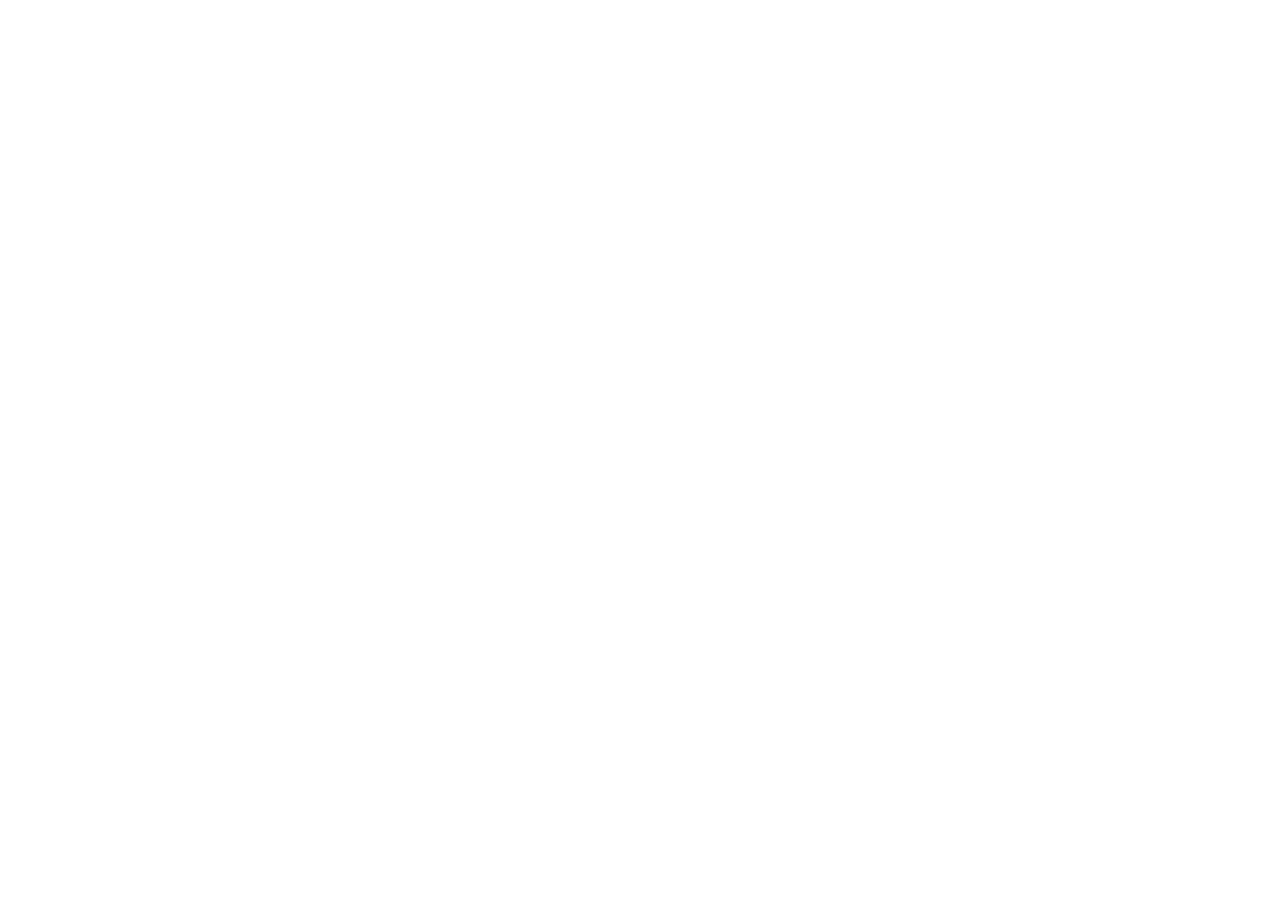
==== index.html @ 6f231464 "Initial commit." ====
<!DOCTYPE html>
<html lang="en">
  <head>
    <meta charset="utf-8">
    <meta name="description" content="Welcome to group 8's Website. As students at Manchester Metropolitan University we are required to create a website to showcase our video documentray and imagery work.">
    <meta name="viewport" content="width=device-width, initial-scale=1 user-scalable=no">

    <title>Group 8 - Creative Digital Media Production, Manchester Metropolitan University</title>

    <!-- STYLESHEETS -->
    <link rel="stylesheet" type="text/css" href="css/normalize.css">
    <link rel="stylesheet" type="text/css" href="css/font-awesome.min.css">
    <link rel="stylesheet" type="text/css" href="css/animate.min.css">
    <link rel="stylesheet" type="text/css" href="css/style.css">

  </head>
  <body>

    <header class="">

    </header>

    <!-- JS SCRIPTS -->
    <script src="js/jquery.min.js"></script>
    <script src="js/jquery.waypoints.min.js"></script>
    <script src="js/wow.min.js"></script>
    <script src="js/skrollr.min.js"></script>
    <script src="js/script.js"></script>
    <script>new WOW().init();</script>
  </body>
</html>
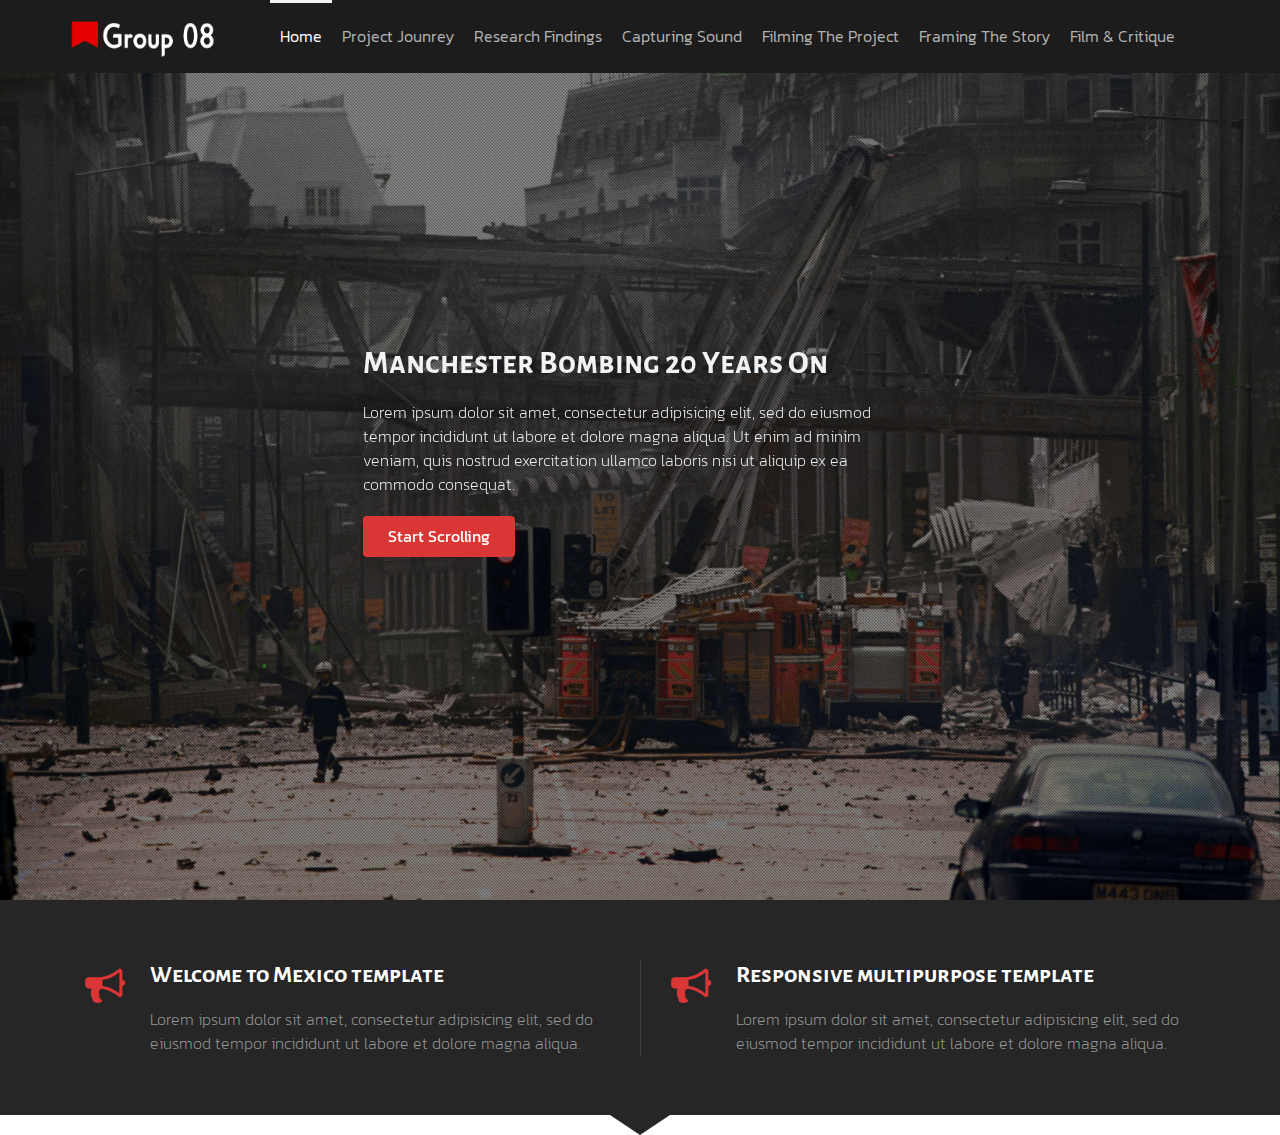
==== commit 83f3a019: "Navigation and main section added" ====
--- a/index.html
+++ b/index.html
@@ -16,15 +16,113 @@
   </head>
   <body>
 
-    <header class="">
+    <div class="home-section scrollme parallax-window" data-parallax="scroll" data-image-src="images/bg.jpg">
+      <div class="overlay"></div>
+      <header>
+        <nav class="nav animated fadeInDown">
+          <div class="container">
+            <div class="row">
+              <div class="col col15">
+                <div class="logo">
+                  <a href="#home"><img src="images/logo.png" alt="Group 8 logo" /></a>
+                </div>
+              </div>
 
-    </header>
+              <!-- START: Mobile Nav -->
+              <div class="trigger-nav">
+    						<div class="inner">
+    							<span class="icon-bar top"></span>
+    							<span class="icon-bar middle"></span>
+    							<span class="icon-bar bottom"></span>
+    						</div>
+    					</div>
+              <!-- END: Mobile Nav -->
+
+              <div class="col col85">
+                <div class="main-nav">
+                  <ul>
+                    <li class="active"><a href="index.html">Home</a></li
+                    ><li><a href="#">Project Jounrey</a></li
+                    ><li><a href="#">Research Findings</a></li
+                    ><li><a href="#">Capturing Sound</a></li
+                    ><li><a href="#">Filming The Project</a></li
+                    ><li><a href="#">Framing The Story</a></li
+                    ><li><a href="#">Film &amp; Critique</a></li>
+                  </ul>
+                </div>
+              </div>
+            </div>
+          </div>
+        </nav>
+      </header>
+
+      <!--******************** MAIN CONTENT : Start ********************-->
+      <div class="animateme dark-bg" data-when="exit" data-from="0" data-to="0.7" data-easing="easeinout" data-opacity="0" data-translatey="-200">
+        <main class="main-home" role="main">
+          <div class="home-content">
+            <!-- START: Container -->
+            <div class="container">
+              <!-- START: Row -->
+              <div class="row">
+                <!-- START: Intro Column -->
+                <div class="col col50">
+                  <h1 class="wow animated fadeInLeft" data-wow-delay=".5s">Manchester Bombing 20 Years On</h1>
+                  <p class="home-desc wow animated fadeInLeft" data-wow-delay=".9s">Lorem ipsum dolor sit amet, consectetur adipisicing elit, sed do eiusmod tempor incididunt ut labore et dolore magna aliqua. Ut enim ad minim veniam, quis nostrud exercitation ullamco laboris nisi ut aliquip ex ea commodo consequat.</p>
+                  <!-- START: Read More button -->
+                  <div class="read-more-home wow animated fadeInLeft" data-wow-delay="1.3s">
+                    <a href="#content">Start Scrolling</a>
+                  </div>
+                  <!-- END: Read More -->
+                </div>
+                <!-- END: Intro Column -->
+              </div>
+              <!-- END: Row -->
+            </div>
+            <!-- END: Container -->
+          </div>
+        </main>
+      </div>
+      <!--******************** MAIN CONTENT : End ********************-->
+    </div>
+
+
+    <section id="content" class="content">
+      <div class="info-blocks">
+        <div class="info-block">
+          <div class="container">
+            <div class="row">
+              <div class="col col50">
+                <div class="block-container">
+                  <div class="block-icon"><i class="fa fa-bullhorn"></i></div>
+                  <div class="block-content">
+                    <h2>Welcome to Mexico template</h2>
+                    <p>Lorem ipsum dolor sit amet, consectetur adipisicing elit, sed do eiusmod tempor incididunt ut labore et dolore magna aliqua.</p>
+                  </div>
+                </div>
+              </div>
+
+              <div class="col col50 border-left">
+                <div class="block-container">
+                  <div class="block-icon"><i class="fa fa-bullhorn"></i></div>
+                  <div class="block-content">
+                    <h2>Responsive multipurpose template</h2>
+                    <p>Lorem ipsum dolor sit amet, consectetur adipisicing elit, sed do eiusmod tempor incididunt ut labore et dolore magna aliqua.</p>
+                  </div>
+                </div>
+              </div>
+            </div>
+          </div>
+        </div>
+        <div class="corner-tip-down"></div>
+      </div>
+    </section>
 
     <!-- JS SCRIPTS -->
     <script src="js/jquery.min.js"></script>
     <script src="js/jquery.waypoints.min.js"></script>
     <script src="js/wow.min.js"></script>
-    <script src="js/skrollr.min.js"></script>
+    <script src="js/parallax.min.js"></script>
+    <script src="js/jquery.scrollme.min.js"></script>
     <script src="js/script.js"></script>
     <script>new WOW().init();</script>
   </body>
--- a/css/style.css
+++ b/css/style.css
@@ -0,0 +1,472 @@
+@import url(https://fonts.googleapis.com/css?family=Kanit:400,100,200,300,500,600,700,800,900);
+@import url(https://fonts.googleapis.com/css?family=Alegreya+Sans+SC:400,100,500,700,800,900,300);
+
+*, *:before, *:after {
+  box-sizing: border-box;
+}
+
+body, html {
+  width: 100%;
+  height: 100%;
+}
+
+body {
+  font-family: "Kanit", sans-serif;
+  margin: 0;
+  padding: 0;
+  font-size: 1em;
+  color: #222222;
+  line-height: 1.3;
+  -webkit-font-smoothing: antialiased;
+  -webkit-text-size-adjust: 100%;
+}
+
+body ::-moz-selection {
+  background: #f13542;
+  color: #fff;
+}
+
+body ::selection {
+  background: #f13542;
+  color: #fff;
+}
+
+header {
+  position: relative;
+  z-index: 999;
+}
+
+main {
+  position: relative;
+  z-index: 3;
+}
+
+ol, ul {
+  list-style: none;
+}
+
+h1, h2, h3, h4, h5 {
+  font-family: 'Alegreya Sans SC', sans-serif;
+  margin: 0 0 10px 0;
+}
+
+h1 {
+  font-weight: 700;
+}
+
+p {
+  margin-bottom: 20px;
+  line-height: 1.5;
+}
+
+a {
+  transition: all 0.3s ease-in-out;
+  -webkit-transition: all 0.3s ease-in-out;
+}
+
+img {
+  max-width: 100%;
+  vertical-align: middle;
+}
+
+nav:before, nav:after, .logo:before, .logo:after, .main-nav:before,
+.main-nav:after, .container:before, .container:after, .container-fluid:before,
+.container-fluid:after, .col15:before, .col15:after, .col50:before,
+.col50:after, .col85:before, .col85:after, .row:before, .row:after,
+.main-home:before, .main-home:after {
+  display: table;
+  content: " ";
+}
+
+.clearlist, .clearlist li {
+  list-style: none;
+  padding: 0;
+  margin: 0;
+  background: none;
+}
+
+.clearfix:before, .clearfix:after, .row:before, .row:after {
+  content: "\0020";
+  display: block;
+  overflow: hidden;
+  visibility: hidden;
+  width: 0;
+  height: 0;
+}
+
+.row {
+  margin-right: -15px;
+  margin-left: -15px;
+}
+
+nav:after, .logo:after, .row:after, .clearfix:after, .container-fluid:after,
+.container:after {
+  clear: both;
+}
+
+.row, .clearfix {
+  zoom: 1;
+}
+
+.clear {
+  clear: both;
+  display: block;
+  overflow: hidden;
+  visibility: hidden;
+  width: 0;
+  height: 0;
+}
+
+.container {
+  padding-left: 15px;
+  padding-right: 15px;
+  margin-right: auto;
+  margin-left: auto;
+}
+
+@media (min-width: 768px) {
+  .container {
+    width: 750px;
+  }
+}
+@media (min-width: 992px) {
+  .container {
+    width: 970px;
+  }
+}
+@media (min-width: 1200px) {
+  .container {
+    width: 1170px;
+  }
+}
+
+.container:after {
+  content: "\0020";
+  display: block;
+  height: 0;
+  clear: both;
+  visibility: hidden;
+}
+
+.container-fluid {
+  padding-right: 15px;
+  padding-left: 15px;
+  margin-right: auto;
+  margin-left: auto;
+}
+
+.col {
+  float: left;
+  min-height: 1px;
+  padding-right: 15px;
+  padding-left: 15px;
+}
+
+.col100 {
+  width: 100%;
+}
+
+.col85 {
+  width: 85%;
+}
+
+.col83 {
+  width: 83.33333%;
+}
+
+.col80 {
+  width: 80%;
+}
+
+.col75 {
+  width: 75%;
+}
+
+.col66 {
+  width: 66.66666667%;
+}
+
+.col58 {
+  width: 58.33333%;
+}
+
+.col50 {
+  width: 50%;
+}
+
+.col41 {
+  width: 41.66667%;
+}
+
+.col33 {
+  width: 33.33333333%;
+}
+
+.col25 {
+  width: 25%;
+}
+
+.col20 {
+  width: 20%;
+}
+
+.col15 {
+  width: 15%;
+}
+
+.parallax-window {
+  min-height: 400px;
+  background: transparent;
+}
+
+.home-section {
+  height: 100%;
+}
+
+.overlay {
+  position: absolute;
+  top: 0;
+  background: url('../images/bg-pattern.png') rgba(0, 0, 0, 0.35);
+  width: 100%;
+  height: 100%;
+}
+
+.border-left {
+  border-left: 1px dotted #595959;
+}
+
+header {
+  position: fixed;
+  z-index: 9999;
+  width: 100%;
+  background: #1c1c1c;
+  padding: 0;
+  transition: all 0.3s ease-in-out;
+  -webkit-transition: all 0.3s ease-in-out;
+}
+
+.logo {
+  line-height: 73px;
+}
+
+.logo a {
+  display: block;
+}
+
+.main-nav ul {
+  margin: 0;
+  padding: 0;
+  text-align: center;
+  line-height: 28px;
+}
+
+.main-nav ul li {
+  display: inline-block;
+}
+
+.main-nav ul li a {
+  position: relative;
+  display: block;
+  color: #b3b3b3;
+  padding: 0 10px;
+  font-weight: 300;
+  text-decoration: none;
+  line-height: 73px;
+}
+
+.main-nav ul li a:before {
+  content: '';
+  position: absolute;
+  top: 0;
+  left: 0;
+  right: 0;
+  margin: 0 auto;
+  display: block;
+  background: #da3636;
+  width: 0;
+  height: 3px;
+  text-align: center;
+  transition: all .3s ease-in-out;
+  -webkit-transition: all .3s ease-in-out;
+}
+
+.main-nav ul li a:hover:before {
+  width: 100%;
+}
+
+.main-nav ul li a:hover {
+  color: #fff;
+}
+
+.main-nav ul li.active a:before {
+  content: '';
+  position: absolute;
+  top: 0;
+  left: 0;
+  right: 0;
+  margin: 0 auto;
+  display: block;
+  background: #f3f3f3;
+  width: 100%;
+  height: 3px;
+  text-align: center;
+}
+
+.main-nav ul li.active a {
+  color: #fff;
+}
+
+.trigger-nav {
+  display: none;
+  width: 30px;
+  height: 30px;
+  float: right;
+  position: relative;
+  top: 10px;
+  overflow: hidden;
+  cursor: pointer;
+}
+
+.trigger-nav .inner {
+  width: 18px;
+  height: 18px;
+  position: absolute;
+  top: 50%;
+  left: 50%;
+  margin: -9px 0 0 -9px;
+}
+
+.trigger-nav .inner .icon-bar {
+  width: 20px;
+  height: 2px;
+  position: absolute;
+  left: 0;
+  background: #fff;
+  -webkit-transition: all 0.3s ease-in-out;
+  transition: all 0.3s ease-in-out;
+}
+
+.trigger-nav .inner .icon-bar.top {
+  top: 0;
+}
+
+.trigger-nav .inner .icon-bar.middle {
+  top: 8px;
+}
+
+.trigger-nav .inner .icon-bar.bottom {
+  bottom: 0;
+}
+
+.trigger-nav.open-nav .inner .icon-bar.middle {
+  opacity: 0;
+}
+
+.trigger-nav.open-nav .inner .icon-bar.top {
+  top: 8px;
+  -webkit-transform: rotate(45deg);
+  transform: rotate(45deg);
+}
+
+.trigger-nav.open-nav .inner .icon-bar.bottom {
+  bottom: 8px;
+  -webkit-transform: rotate(-45deg);
+  transform: rotate(-45deg);
+}
+
+main.main-home {
+  position: absolute;
+  color: #2c2c2c;
+  display: table;
+  table-layout: fixed;
+  height: 100vh;
+  width: 100%;
+}
+
+main.main-home .home-content {
+  position: relative;
+  display: table-cell;
+  vertical-align: middle;
+  width: 100%;
+}
+
+main.main-home .home-content h1, main.main-home .home-content p {
+  color: #f3f3f3;
+}
+
+main.main-home .home-content p {
+  font-weight: 200;
+}
+
+main.main-home .home-content .col50 {
+  float: none;
+  margin: 0 auto;
+}
+
+main.main-home .read-more-home a {
+  display: inline-block;
+  padding: 10px 25px;
+  background: #da3636;
+  color: #fff;
+  border-radius: 4px;
+  text-decoration: none;
+}
+
+main.main-home .read-more-home a:hover {
+  background: #cf2626;
+}
+
+section.content .info-blocks {
+  position: relative;
+  background: #262626;
+  padding-top: 60px;
+  padding-bottom: 60px;
+}
+
+section.content .info-blocks h2 {
+  color: #fefefe;
+}
+
+section.content .info-blocks p {
+  font-weight: 200;
+  color: #9a9a9a;
+}
+
+.info-block {
+  position: relative;
+}
+
+.info-block .col50 {
+  padding-left: 30px;
+  padding-right: 30px;
+}
+
+.block-icon, .block-content {
+  display: table-cell;
+  vertical-align: top;
+}
+
+.block-icon {
+  font-size: 2.5em;
+  color: #da3636;
+  padding-right: 25px;
+}
+
+.block-content p {
+  margin-bottom: 0;
+}
+
+.corner-tip-down {
+  width: 0;
+  height: 0;
+  border-top: 20px solid #262626;
+  border-left: 30px solid transparent;
+  border-right: 30px solid transparent;
+  position: absolute;
+  left: 0;
+  right: 0;
+  margin: 0 auto;
+  content: '\0020';
+  display: block;
+  bottom: -20px;
+}
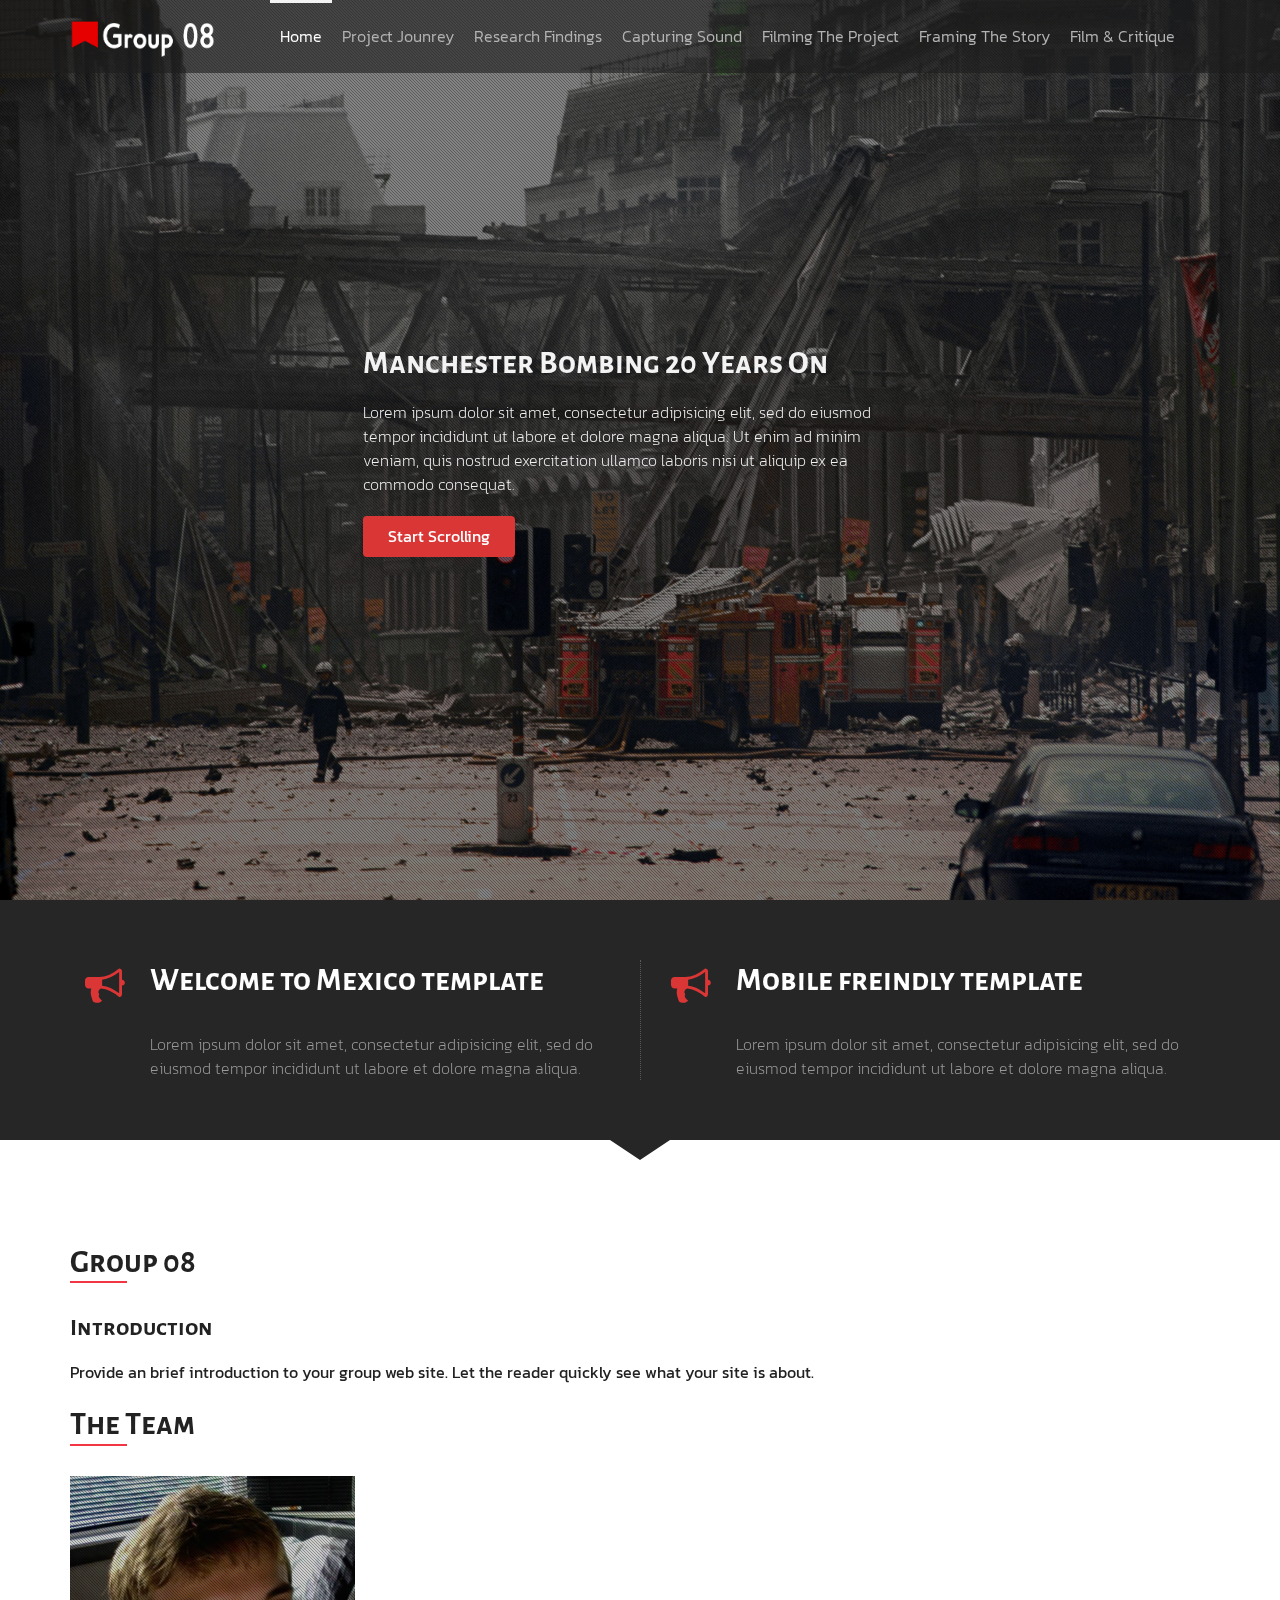
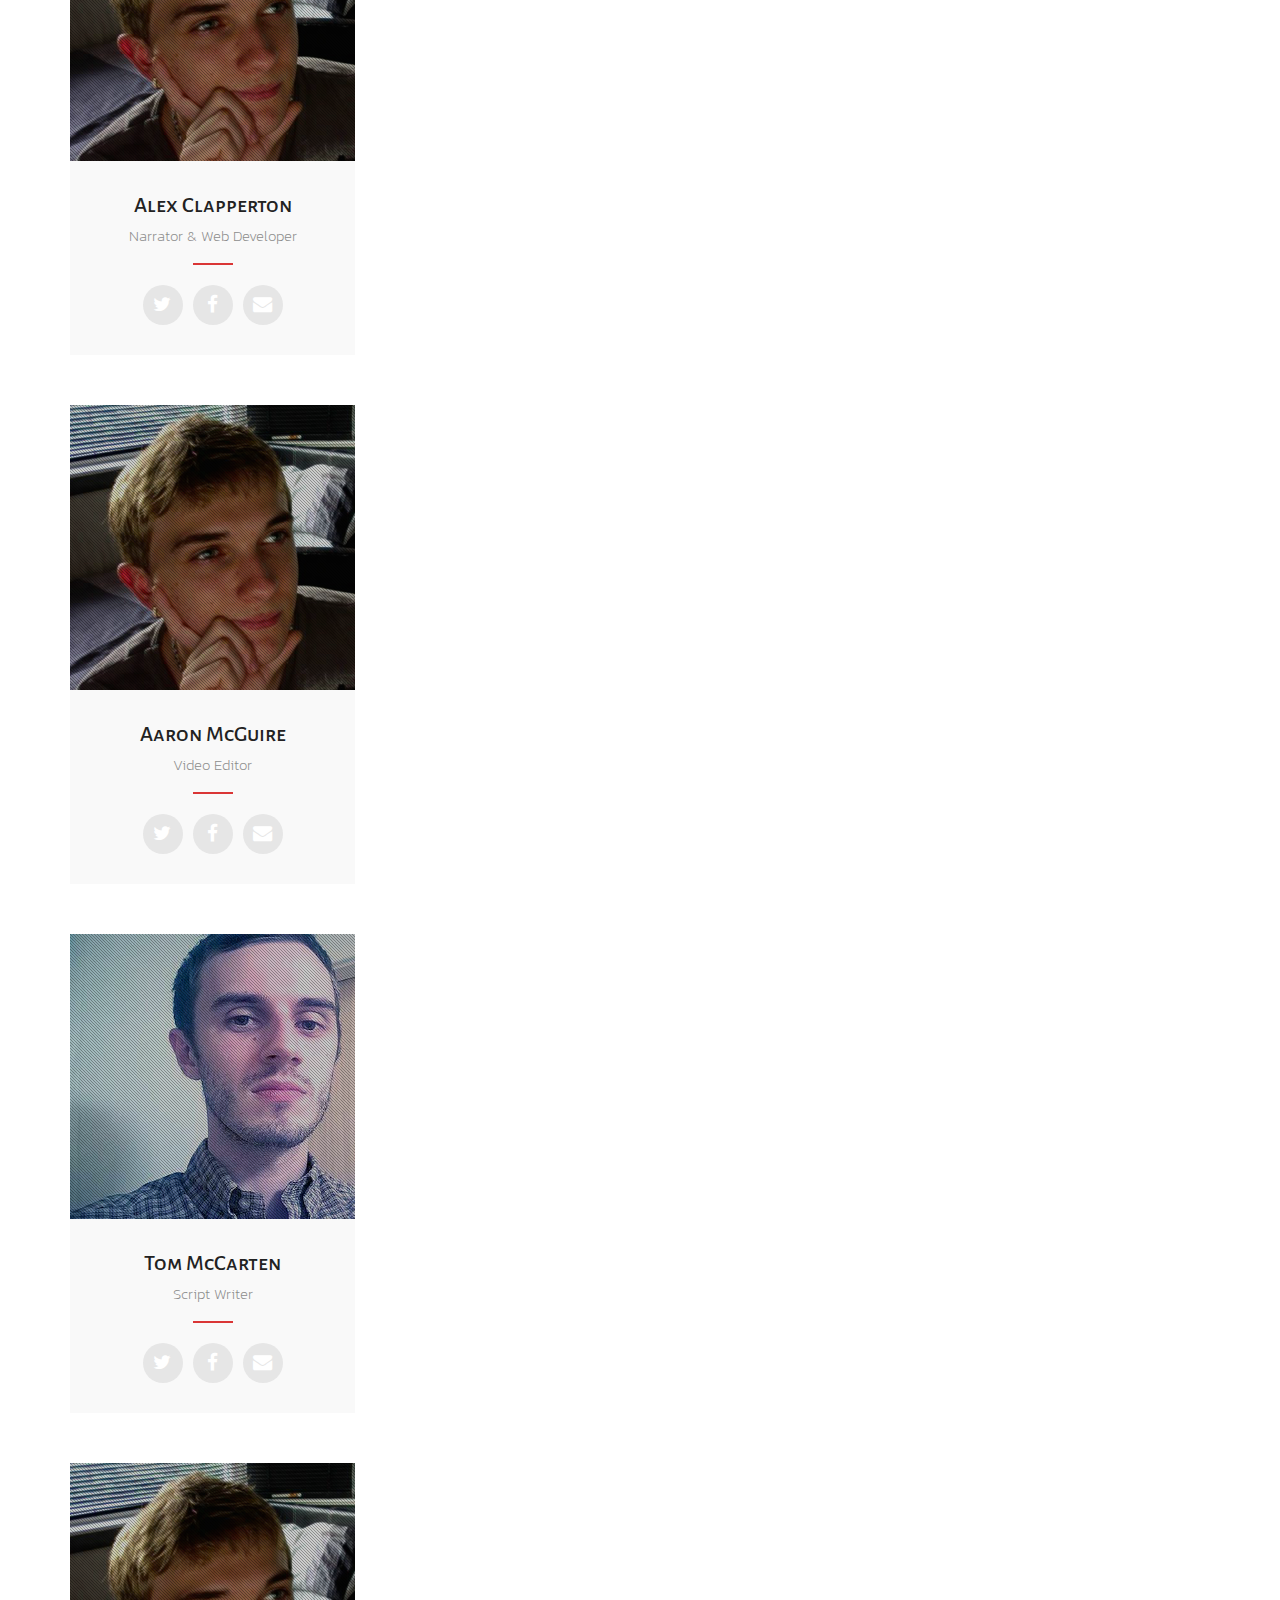
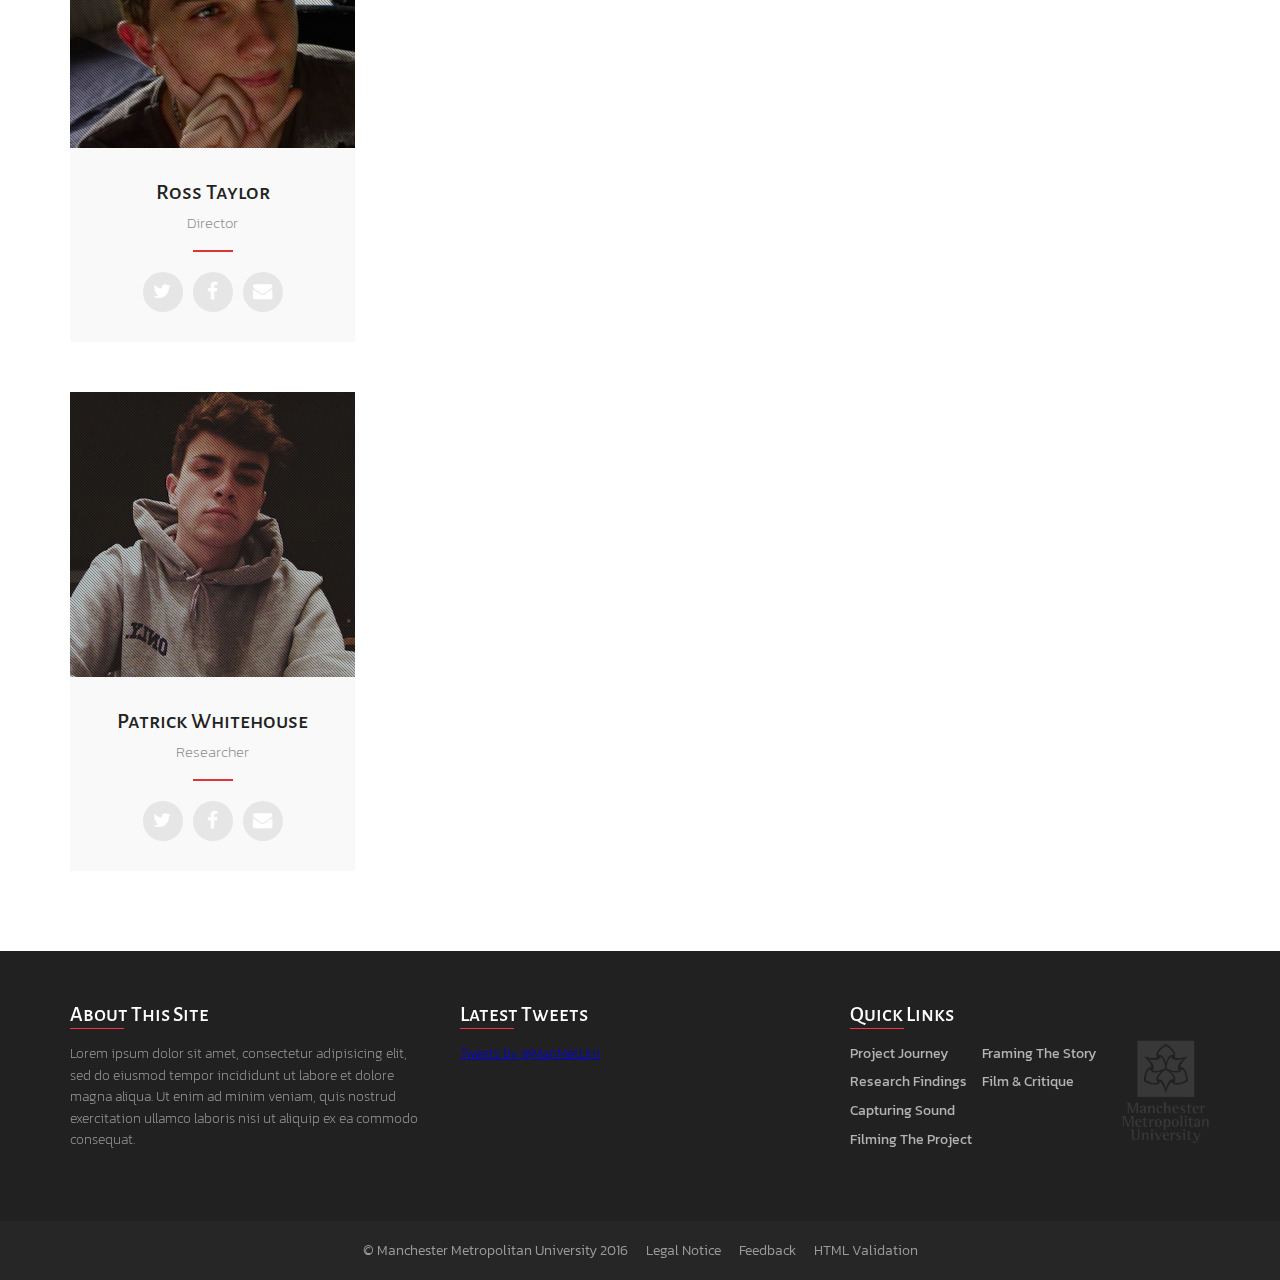
==== commit e16316b0: "Finished homepage, almost responsive." ====
--- a/index.html
+++ b/index.html
@@ -105,7 +105,7 @@
                 <div class="block-container">
                   <div class="block-icon"><i class="fa fa-bullhorn"></i></div>
                   <div class="block-content">
-                    <h2>Responsive multipurpose template</h2>
+                    <h2>Mobile freindly template</h2>
                     <p>Lorem ipsum dolor sit amet, consectetur adipisicing elit, sed do eiusmod tempor incididunt ut labore et dolore magna aliqua.</p>
                   </div>
                 </div>
@@ -115,7 +115,232 @@
         </div>
         <div class="corner-tip-down"></div>
       </div>
+
+      <hr class="hr-nobg">
+
+      <div class="content-info">
+        <div class="container">
+          <div class="row">
+            <div class="col col100">
+              <h2>Group 08</h2>
+
+              <h3>Introduction</h3>
+              <p>Provide an brief introduction to your group web site. Let the reader quickly see what your site is about.</p>
+
+              <h2>The Team</h2>
+
+              <div class="team-block">
+                <div class="member">
+                  <div class="col col25 card-container">
+                    <div class="card card-image">
+                      <div class="img-overlay"></div>
+                      <img src="images/team/alex.jpg" alt="Alex Clapperton portrait" />
+                    </div>
+                    <div class="team-info">
+                      <h3>Alex Clapperton</h3>
+                      <p class="team-sub-title">Narrator &amp; Web Developer</p>
+                      <div class="heading-divider"></div>
+                      <div class="team-social">
+                        <ul>
+                          <li><a href="#" class="twitter"><i class="fa fa-twitter fa-fw"></i></a></li
+                          ><li><a href="#" class="facebook"><i class="fa fa-facebook fa-fw"></i></a></li
+                          ><li><a href="#" class="mail"><i class="fa fa-envelope fa-fw"></i></a></li>
+                        </ul>
+                      </div>
+                    </div>
+                  </div>
+                  <div class="col col75 wow animated slideInLeft" data-wow-delay=".3s">
+                    <div class="team-detail">
+                      <p>I am always on the look out for any freelance Web Development work so feel free to contact me if you are interested in hiring me. </p>
+
+                      <p>I am a technology enthusiast with a keen interest in new technological developments, systems and products. I am particularly interested in Web Design and have currently started a Web Development course at Manchester Metropolitan University (MMU).</p>
+
+                      <p>My interest in Web design began when I went on work experience when I was 15, back in 2007. I went to my fathers workplace and did a bit of graphic design. It was there where I was introduced to AutoCAD and I immediately fell in love with the software.</p>
+
+                      <p>From there my interest moved from Art to Graphic Design, to Web Design. My Goal is to become a professional Web designer.</p>
+                    </div>
+                  </div>
+                </div>
+
+
+                <div class="member">
+                  <div class="col col25 card-container">
+                    <div class="card card-image">
+                      <div class="img-overlay"></div>
+                      <img src="images/team/alex.jpg" alt="Alex Clapperton portrait" />
+                    </div>
+                    <div class="team-info">
+                      <h3>Aaron McGuire</h3>
+                      <p class="team-sub-title">Video Editor</p>
+                      <div class="heading-divider"></div>
+                      <div class="team-social">
+                        <ul>
+                          <li><a href="#" class="twitter"><i class="fa fa-twitter fa-fw"></i></a></li
+                          ><li><a href="#" class="facebook"><i class="fa fa-facebook fa-fw"></i></a></li
+                          ><li><a href="#" class="mail"><i class="fa fa-envelope fa-fw"></i></a></li>
+                        </ul>
+                      </div>
+                    </div>
+                  </div>
+                  <div class="col col75 wow animated slideInLeft" data-wow-delay=".3s">
+                    <div class="team-detail">
+                      <p>In elementum sem felis, et sollicitudin mauris. Phasellus laoreet mauris sed libero tempus in porttitor metus fringilla. Praesent id odio orci, ut laoreet massa. Pellentesque a tellus vitae massa venenatis auctor et pretium erat. Praesent tristique adipiscing elit nec molestie. In tincidunt cursus porttitor. Pellentesque dapibus augue vitae massa ullamcorper dignissim. Vestibulum ante ipsum primis in faucibus orci luctus.</p>
+                      <p>In elementum sem felis, et sollicitudin mauris. Phasellus laoreet mauris sed libero tempus in porttitor metus fringilla. Praesent id odio orci, ut laoreet massa. Pellentesque a tellus vitae massa venenatis auctor et pretium erat. Praesent tristique adipiscing elit nec molestie. In tincidunt cursus porttitor. Pellentesque dapibus augue vitae massa ullamcorper dignissim. Vestibulum ante ipsum primis in faucibus orci luctus.</p>
+                    </div>
+                  </div>
+                </div>
+
+
+                <div class="member">
+                  <div class="col col25 card-container">
+                    <div class="card card-image">
+                      <div class="img-overlay"></div>
+                      <img src="images/team/tom.jpg" alt="Alex Clapperton portrait" />
+                    </div>
+                    <div class="team-info">
+                      <h3>Tom McCarten</h3>
+                      <p class="team-sub-title">Script Writer</p>
+                      <div class="heading-divider"></div>
+                      <div class="team-social">
+                        <ul>
+                          <li><a href="#" class="twitter"><i class="fa fa-twitter fa-fw"></i></a></li
+                          ><li><a href="#" class="facebook"><i class="fa fa-facebook fa-fw"></i></a></li
+                          ><li><a href="#" class="mail"><i class="fa fa-envelope fa-fw"></i></a></li>
+                        </ul>
+                      </div>
+                    </div>
+                  </div>
+                  <div class="col col75 wow animated slideInLeft" data-wow-delay=".3s">
+                    <div class="team-detail">
+                      <p>My name is Tom McCarten and I am 27 years old from Skelmersdale in the North West of England. I am currently studying a Web Development course at Manchester Metropolitan University in the hope of becoming a front-end web developer after graduation. I have a working knowledge of CSS that I'm continuing to expand upon and I look forward to getting to grips with PHP, JavaScript and other various server-side languages.</p>
+                      <p>In elementum sem felis, et sollicitudin mauris. Phasellus laoreet mauris sed libero tempus in porttitor metus fringilla. Praesent id odio orci, ut laoreet massa. Pellentesque a tellus vitae massa venenatis auctor et pretium erat. Praesent tristique adipiscing elit nec molestie. In tincidunt cursus porttitor. Pellentesque dapibus augue vitae massa ullamcorper dignissim. Vestibulum ante ipsum primis in faucibus orci luctus.</p>
+                    </div>
+                  </div>
+                </div>
+
+
+                <div class="member">
+                  <div class="col col25 card-container">
+                    <div class="card card-image">
+                      <div class="img-overlay"></div>
+                      <img src="images/team/alex.jpg" alt="Alex Clapperton portrait" />
+                    </div>
+                    <div class="team-info">
+                      <h3>Ross Taylor</h3>
+                      <p class="team-sub-title">Director</p>
+                      <div class="heading-divider"></div>
+                      <div class="team-social">
+                        <ul>
+                          <li><a href="#" class="twitter"><i class="fa fa-twitter fa-fw"></i></a></li
+                          ><li><a href="#" class="facebook"><i class="fa fa-facebook fa-fw"></i></a></li
+                          ><li><a href="#" class="mail"><i class="fa fa-envelope fa-fw"></i></a></li>
+                        </ul>
+                      </div>
+                    </div>
+                  </div>
+                  <div class="col col75 wow animated slideInLeft" data-wow-delay=".3s">
+                    <div class="team-detail">
+                      <p>In elementum sem felis, et sollicitudin mauris. Phasellus laoreet mauris sed libero tempus in porttitor metus fringilla. Praesent id odio orci, ut laoreet massa. Pellentesque a tellus vitae massa venenatis auctor et pretium erat. Praesent tristique adipiscing elit nec molestie. In tincidunt cursus porttitor. Pellentesque dapibus augue vitae massa ullamcorper dignissim. Vestibulum ante ipsum primis in faucibus orci luctus.</p>
+                      <p>In elementum sem felis, et sollicitudin mauris. Phasellus laoreet mauris sed libero tempus in porttitor metus fringilla. Praesent id odio orci, ut laoreet massa. Pellentesque a tellus vitae massa venenatis auctor et pretium erat. Praesent tristique adipiscing elit nec molestie. In tincidunt cursus porttitor. Pellentesque dapibus augue vitae massa ullamcorper dignissim. Vestibulum ante ipsum primis in faucibus orci luctus.</p>
+                    </div>
+                  </div>
+                </div>
+
+
+                <div class="member">
+                  <div class="col col25 card-container">
+                    <div class="card card-image">
+                      <div class="img-overlay"></div>
+                      <img src="images/team/patrick.jpg" alt="Alex Clapperton portrait" />
+                    </div>
+                    <div class="team-info">
+                      <h3>Patrick Whitehouse</h3>
+                      <p class="team-sub-title">Researcher</p>
+                      <div class="heading-divider"></div>
+                      <div class="team-social">
+                        <ul>
+                          <li><a href="#" class="twitter"><i class="fa fa-twitter fa-fw"></i></a></li
+                          ><li><a href="#" class="facebook"><i class="fa fa-facebook fa-fw"></i></a></li
+                          ><li><a href="#" class="mail"><i class="fa fa-envelope fa-fw"></i></a></li>
+                        </ul>
+                      </div>
+                    </div>
+                  </div>
+                  <div class="col col75 wow animated slideInLeft" data-wow-delay=".3s">
+                    <div class="team-detail">
+                      <p>In elementum sem felis, et sollicitudin mauris. Phasellus laoreet mauris sed libero tempus in porttitor metus fringilla. Praesent id odio orci, ut laoreet massa. Pellentesque a tellus vitae massa venenatis auctor et pretium erat. Praesent tristique adipiscing elit nec molestie. In tincidunt cursus porttitor. Pellentesque dapibus augue vitae massa ullamcorper dignissim. Vestibulum ante ipsum primis in faucibus orci luctus.</p>
+                      <p>In elementum sem felis, et sollicitudin mauris. Phasellus laoreet mauris sed libero tempus in porttitor metus fringilla. Praesent id odio orci, ut laoreet massa. Pellentesque a tellus vitae massa venenatis auctor et pretium erat. Praesent tristique adipiscing elit nec molestie. In tincidunt cursus porttitor. Pellentesque dapibus augue vitae massa ullamcorper dignissim. Vestibulum ante ipsum primis in faucibus orci luctus.</p>
+                    </div>
+                  </div>
+                </div>
+              </div>
+            </div>
+          </div>
+        </div>
+      </div>
     </section>
+
+    <footer>
+      <div class="footer-main">
+        <div class="container">
+          <div class="row">
+            <div class="col col33">
+              <div class="widget about-widget">
+                <h3>About This Site</h3>
+                <p>Lorem ipsum dolor sit amet, consectetur adipisicing elit, sed do eiusmod tempor incididunt ut labore et dolore magna aliqua. Ut enim ad minim veniam, quis nostrud exercitation ullamco laboris nisi ut aliquip ex ea commodo consequat.</p>
+              </div>
+            </div>
+
+            <div class="col col33">
+              <div class="widget about-widget">
+                <h3>Latest Tweets</h3>
+                <div class="twitter-feed">
+                  <a class="twitter-timeline" data-link-color="#dd2e44" data-chrome="transparent noheader nofooter noborders" data-tweet-limit="3"  href="https://twitter.com/AlexMClapperton" data-widget-id="573188130255347712">Tweets by @ManMetUni</a> <script>!function(d,s,id){var js,fjs=d.getElementsByTagName(s)[0],p=/^http:/.test(d.location)?'http':'https';if(!d.getElementById(id)){js=d.createElement(s);js.id=id;js.src=p+"://platform.twitter.com/widgets.js";fjs.parentNode.insertBefore(js,fjs);}}(document,"script","twitter-wjs");</script>
+                </div>
+              </div>
+            </div>
+
+            <div class="col col33">
+              <div class="widget links-widget">
+                <h3>Quick Links</h3>
+                <ul class="quick-links">
+                  <li><a href="#">Project Journey</a></li>
+                  <li><a href="#">Research Findings</a></li>
+                  <li><a href="#">Capturing Sound</a></li>
+                  <li><a href="#">Filming The Project</a></li>
+                </ul>
+
+                <ul class="quick-links">
+                  <li><a href="#">Framing The Story</a></li>
+                  <li><a href="#">Film &amp; Critique</a></li>
+                </ul>
+
+                <div class="mmu-logo">
+                  <a href="http://www.mmu.ac.uk/" title="MMU homepage"><img src="images/mmu-logo.png" alt="Manchester Metropolitan University logo." /></a>
+                </div>
+              </div>
+            </div>
+          </div>
+        </div>
+      </div>
+
+      <div class="bottom-footer">
+        <div class="container">
+          <div class="row">
+            <ul>
+              <li>&copy; <a href="http://www.mmu.ac.uk/" title="MMU homepage">Manchester Metropolitan University 2016</a></li>
+              <li><a href="http://www.mmu.ac.uk/legal/" title="MMU Legal notice">Legal Notice</a></li>
+              <li><a href="http://www.ico.mmu.ac.uk/feedback.html" title="Feedback form to comment on this web page">Feedback</a></li>
+              <li><a href="http://validator.w3.org/check?uri=referer" title="W3C HTML Validation Service">HTML Validation</a></li>
+            </ul>
+          </div>
+        </div>
+      </div>
+    </footer>
+
+    <div class="back-to-top">
+      <a href="#0" class="cd-top">Top</a>
+    </div>
 
     <!-- JS SCRIPTS -->
     <script src="js/jquery.min.js"></script>
@@ -123,7 +348,10 @@
     <script src="js/wow.min.js"></script>
     <script src="js/parallax.min.js"></script>
     <script src="js/jquery.scrollme.min.js"></script>
+    <script src="js/modernizr.js"></script>
+    <script src="js/main.js"></script>
     <script src="js/script.js"></script>
     <script>new WOW().init();</script>
+
   </body>
 </html>
--- a/css/style.css
+++ b/css/style.css
@@ -36,6 +36,10 @@
   z-index: 999;
 }
 
+nav {
+  position: relative;
+}
+
 main {
   position: relative;
   z-index: 3;
@@ -46,12 +50,37 @@
 }
 
 h1, h2, h3, h4, h5 {
+  position: relative;
+  width: auto;
   font-family: 'Alegreya Sans SC', sans-serif;
   margin: 0 0 10px 0;
 }
 
+h2:after {
+  content: '';
+  position: absolute;
+  bottom: 0;
+  left: 0;
+  height: 2px;
+  width: 5%;
+  background: #f13542;
+}
+
 h1 {
   font-weight: 700;
+}
+
+h2  {
+  font-size: 2em;
+  margin-bottom: 30px;
+}
+
+h3  {
+  font-size: 1.5em;
+}
+
+h4 {
+  font-size: 1.2em;
 }
 
 p {
@@ -67,6 +96,17 @@
 img {
   max-width: 100%;
   vertical-align: middle;
+}
+
+hr {
+  margin: 35px auto;
+  border-color: #d9d9d9;
+  font-size: 0;
+  max-width: 1110px
+}
+
+hr.hr-nobg {
+  border-color: transparent;
 }
 
 nav:before, nav:after, .logo:before, .logo:after, .main-nav:before,
@@ -182,6 +222,10 @@
   width: 75%;
 }
 
+.col70 {
+  width: 70%;
+}
+
 .col66 {
   width: 66.66666667%;
 }
@@ -190,16 +234,40 @@
   width: 58.33333%;
 }
 
+.col60 {
+  width: 60%;
+}
+
+.col55 {
+  width: 55%;
+}
+
 .col50 {
   width: 50%;
 }
 
+.col45 {
+  width: 45%;
+}
+
 .col41 {
   width: 41.66667%;
 }
 
+.col40 {
+  width: 40%;
+}
+
 .col33 {
   width: 33.33333333%;
+}
+
+.col31 {
+  width: 31.33333333%;
+}
+
+.col30 {
+  width: 30%;
 }
 
 .col25 {
@@ -231,18 +299,45 @@
   height: 100%;
 }
 
+.img-overlay {
+  position: absolute;
+  top: 0;
+  background: url('../images/bg-pattern.png');
+  width: 100%;
+  height: 100%;
+}
+
 .border-left {
   border-left: 1px dotted #595959;
+}
+
+.mmu-logo {
+  float: right;
+  width: 25%;
+  filter: grayscale(100%);
+  -webkit-filter: grayscale(100%);
+}
+
+.mmu-logo a {
+  display: block;
 }
 
 header {
   position: fixed;
   z-index: 9999;
   width: 100%;
-  background: #1c1c1c;
+  background: rgba(28, 28, 28, 0.6);
   padding: 0;
   transition: all 0.3s ease-in-out;
   -webkit-transition: all 0.3s ease-in-out;
+}
+
+header.dark {
+  background: #1c1c1c;
+}
+
+header.dark .logo, header.dark .main-nav ul li a {
+  line-height: 50px;
 }
 
 .logo {
@@ -316,13 +411,17 @@
   color: #fff;
 }
 
+header.dark .trigger-nav {
+  top: 20%;
+}
+
 .trigger-nav {
   display: none;
   width: 30px;
   height: 30px;
-  float: right;
-  position: relative;
-  top: 10px;
+  position: absolute;
+  right: 10%;
+  top: 30%;
   overflow: hidden;
   cursor: pointer;
 }
@@ -425,6 +524,10 @@
 
 section.content .info-blocks h2 {
   color: #fefefe;
+}
+
+section.content .info-blocks h2:after {
+  display: none;
 }
 
 section.content .info-blocks p {
@@ -470,3 +573,541 @@
   display: block;
   bottom: -20px;
 }
+
+.content-info {
+  padding-top: 30px;
+  padding-bottom: 30px;
+}
+
+.team-block .col {
+  padding: 0;
+}
+
+.team-block .col75 {
+  position: absolute;
+  height: 100%;
+  z-index: 6;
+  right: 0;
+  background: #f3f3f3;
+}
+
+.team-block .card {
+  position: relative;
+  vertical-align: top;
+}
+
+.team-block .team-info {
+  background: #f9f9f9;
+  text-align: center;
+  padding: 30px 0;
+}
+
+.team-block .team-info h3 {
+  font-size: 1.4em;
+  font-weight: 500;
+  padding: 0;
+  margin: 0;
+  margin-bottom: 5px;
+}
+
+.team-block .team-info p.team-sub-title {
+  color: #8c8c8c;
+  font-size: 0.95em;
+  font-weight: 200;
+  margin: 0;
+  margin-bottom: 15px;
+}
+
+.team-block .team-info .heading-divider {
+  width: 40px;
+  height: 2px;
+  display: block;
+  background-color: #da3636;
+  margin: 0 auto;
+}
+
+.team-block .team-info .team-social {
+  margin-top: 20px;
+}
+
+.team-block .team-info .team-social ul {
+  padding: 0;
+  margin: 0;
+  list-style: none;
+}
+
+.team-block .team-info .team-social ul li {
+  display: inline-block;
+  margin-right: 10px;
+}
+
+.team-block .team-info .team-social ul li:last-child {
+  margin: 0;
+}
+
+.team-block .team-info .team-social ul li a {
+  display: block;
+  background: #e6e6e6;
+  border-radius: 50%;
+  font-size: 1.2em;
+  color: #fff;
+  width: 40px;
+  height: 40px;
+}
+
+.team-block .team-info .team-social ul li a.twitter:hover {
+  background: #55acee;
+}
+
+.team-block .team-info .team-social ul li a.facebook:hover {
+  background: #3D5A99;
+}
+
+.team-block .team-info .team-social ul li a.mail:hover {
+  background: #da3636;
+}
+
+.team-block .team-info .team-social ul li a i {
+  line-height: 40px;
+}
+
+.team-block .team-detail {
+  padding: 10px 15px;
+}
+
+.team-block .card-container {
+  position: relative;
+  z-index: 7;
+}
+
+.member {
+  position: relative;
+  margin-bottom: 50px;
+  overflow: hidden;
+}
+
+footer {
+  color: #9a9a9a;
+  font-size: 0.9em;
+  font-weight: 200;
+}
+
+footer h3 {
+  position: relative;
+  color: #fff;
+  font-weight: 500;
+}
+
+footer h3:after {
+  content: '';
+  position: absolute;
+  bottom: 0;
+  left: 0;
+  height: 1px;
+  width: 15%;
+  background: #f13542;
+}
+
+footer .footer-main {
+  background: #212121;
+  padding: 50px 0;
+}
+
+footer .bottom-footer {
+  background: #262626;
+  padding: 20px 0;
+}
+
+footer .bottom-footer ul {
+  margin: 0;
+  padding: 0;
+  text-align: center;
+}
+
+footer .bottom-footer ul li {
+  display: inline-block;
+  font-size: 0.95em;
+  font-weight: 300;
+  margin-right: 15px;
+}
+
+footer .bottom-footer ul li:last-child {
+  margin-right: 0;
+}
+
+footer .bottom-footer ul li a {
+  color: #9a9a9a;
+  text-decoration: none;
+}
+
+footer .bottom-footer ul li a:hover {
+  color: #fff;
+}
+
+footer ul.quick-links {
+  float: left;
+  margin: 0;
+  padding: 0;
+  margin-top: 5px;
+}
+
+footer ul.quick-links li {
+  margin-bottom: 10px;
+  margin-right: 10px;
+}
+
+footer ul.quick-links li a {
+  font-weight: 400;
+  color: #b3b3b3;
+  text-decoration: none;
+}
+
+footer ul.quick-links li a:hover {
+  color: #fff;
+}
+
+footer .twitter-feed {
+  margin-top: 15px;
+}
+
+.cd-top {
+  display: inline-block;
+  height: 40px;
+  width: 40px;
+  position: fixed;
+  bottom: 40px;
+  right: 10px;
+  box-shadow: 0 0 10px rgba(0, 0, 0, 0.05);
+  z-index: 800;
+  /* image replacement properties */
+  overflow: hidden;
+  text-indent: 100%;
+  white-space: nowrap;
+  background: rgba(241, 53, 66, 0.8) url(../images/cd-top-arrow.svg) no-repeat center 50%;
+  visibility: hidden;
+  opacity: 0;
+  -webkit-transition: opacity .3s 0s, visibility 0s .3s;
+  -moz-transition: opacity .3s 0s, visibility 0s .3s;
+  transition: opacity .3s 0s, visibility 0s .3s;
+}
+
+.cd-top.cd-is-visible, .cd-top.cd-fade-out, .no-touch .cd-top:hover {
+  -webkit-transition: opacity .3s 0s, visibility 0s 0s;
+  -moz-transition: opacity .3s 0s, visibility 0s 0s;
+  transition: opacity .3s 0s, visibility 0s 0s;
+}
+
+.cd-top.cd-is-visible {
+  /* the button becomes visible */
+  visibility: visible;
+  opacity: 1;
+}
+
+.cd-top.cd-fade-out {
+  /* if the user keeps scrolling down, the button is out of focus and becomes less visible */
+  opacity: .5;
+}
+
+.no-touch .cd-top:hover {
+  background-color: #f13542;
+  opacity: 1;
+}
+
+@media only screen and (min-width: 768px) {
+  .cd-top {
+    right: 20px;
+    bottom: 20px;
+  }
+}
+
+@media only screen and (min-width: 1024px) {
+  .cd-top {
+    height: 40px;
+    width: 40px;
+    right: 25px;
+    bottom: 25px;
+  }
+}
+
+@media (max-width: 1200px) {
+  p {
+    font-size: 0.9em;
+  }
+
+  .main-nav ul li a {
+    font-size: 0.9em;
+    padding: 0 5px;
+  }
+
+  main.main-home .home-content .col50 {
+    width: 70%;
+  }
+
+  section.content .info-blocks h2 {
+    font-size: 1.5em;
+    margin-bottom: 20px;
+  }
+
+  footer .twitter-feed {
+    margin-top: -10px;
+  }
+
+  .links-widget {
+    position: relative;
+  }
+
+  footer ul.quick-links {
+    float: none;
+  }
+
+  .mmu-logo {
+    float: none;
+    position: absolute;
+    top: 20%;
+    right: 0;
+    width: 45%;
+  }
+}
+
+@media (max-width: 991px) {
+  p {
+    font-size: 0.8em;
+  }
+
+  .trigger-nav {
+    display: block;
+  }
+
+  .nav .col15 {
+    width: 25%;
+  }
+
+  .main-nav {
+    display: none;
+    background: rgba(28, 28, 28, 0.6);
+    position: absolute;
+    width: 100%;
+    left: 0;
+    right: 0;
+    margin: 0 auto;
+    top: 100%;
+  }
+
+  .main-nav ul li {
+    display: block;
+  }
+
+  .main-nav ul li a {
+    font-size: 1em;
+    line-height: 40px;
+  }
+
+  .main-nav ul li a:before {
+    display: none;
+  }
+
+  .main-nav ul li.active a:before {
+    top: 85%;
+    width: 10%;
+    height: 1px;
+  }
+
+  header.dark .main-nav {
+    background: #1c1c1c;
+  }
+
+  header.dark .logo, header.dark .main-nav ul li a {
+    line-height: 50px;
+  }
+
+  main.main-home .home-content .col50 {
+    width: 80%;
+  }
+
+  section.content .info-blocks h2 {
+    font-size: 1.2em;
+    margin-bottom: 10px;
+  }
+
+  .block-icon {
+    font-size: 2em;
+    padding-right: 10px;
+  }
+
+  .info-block .col50 {
+    padding-right: 15px;
+    padding-left: 15px;
+  }
+
+  .team-block .team-info h3 {
+    font-size: 1.2em;
+  }
+
+  .team-block .team-info p.team-sub-title {
+    font-size: 0.85em;
+  }
+
+  .team-block .team-info .team-social ul li a {
+    font-size: 1em;
+    width: 30px;
+    height: 30px;
+  }
+
+  .team-block .team-info .team-social ul li a i {
+    line-height: 30px;
+  }
+
+  .about-widget p {
+    font-size: 0.9em;
+  }
+
+  .mmu-logo {
+    width: 35%;
+  }
+}
+
+@media (max-width: 767px) {
+  footer .footer-main {
+    padding: 30px 0;
+  }
+
+  footer .footer-main .col33 {
+    float: none;
+    width: 100%;
+  }
+
+  footer .footer-main .widget {
+    margin-bottom: 20px;
+  }
+
+  footer .twitter-feed {
+    margin-top: 15px;
+  }
+
+  .about-widget p {
+    font-size: 1em;
+  }
+
+  footer .footer-main .links-widget {
+    margin-bottom: 0;
+  }
+
+  .links-widget h3 {
+    margin-bottom: 15px;
+  }
+
+  .mmu-logo {
+    display: none;
+  }
+}
+
+@media (max-width: 600px) {
+  .nav .col15 {
+    width: 30%;
+  }
+
+  .team-block .card-container {
+    overflow: hidden;
+  }
+
+  .team-block .col {
+    float: none;
+  }
+
+  .team-block .col25 {
+    width: 100%;
+  }
+
+  .team-block .col75 {
+    position: relative;
+    width: 100%;
+    height: auto;
+  }
+
+  .team-block .card-image {
+    float: left;
+    width: 40%;
+  }
+
+  .team-block .team-info {
+    position: absolute;
+    right: 0;
+    width: 60%;
+    height: 100%;
+  }
+
+  .team-block .team-info h3 {
+    font-size: 1.3em;
+  }
+
+  .team-block .team-info p.team-sub-title {
+    font-size: 0.9em;
+  }
+
+  footer .bottom-footer ul {
+    padding: 0 15px;
+    text-align: left;
+  }
+
+  footer .bottom-footer ul li {
+    display: block;
+    font-size: 1em;
+    margin-right: 0;
+    margin-bottom: 10px;
+  }
+
+  footer .bottom-footer ul li:last-child {
+    margin-bottom: 0;
+  }
+
+  .mmu-logo {
+    display: block;
+    width: 15%;
+    top: 133%;
+  }
+}
+
+@media (max-width: 448px) {
+  .nav .col15 {
+    width: 45%;
+  }
+
+  .logo {
+    line-height: 55px;
+  }
+
+  .trigger-nav {
+    top: 24%;
+  }
+
+  header.dark .logo, header.dark .main-nav ul li a {
+    line-height: 45px;
+  }
+
+  main.main-home .home-content .col50 {
+    width: 100%;
+  }
+
+  main.main-home .home-content h1 {
+    font-size: 1.4em;
+  }
+
+  main.main-home .read-more-home a {
+    font-size: 0.85em;
+    padding: 8px 15px;
+  }
+
+  .team-block .card-image {
+    float: none;
+    width: 100%;
+  }
+
+  .team-block .team-info {
+    position: relative;
+    width: 100%;
+  }
+
+  .mmu-logo {
+    top: 150%;
+  }
+}
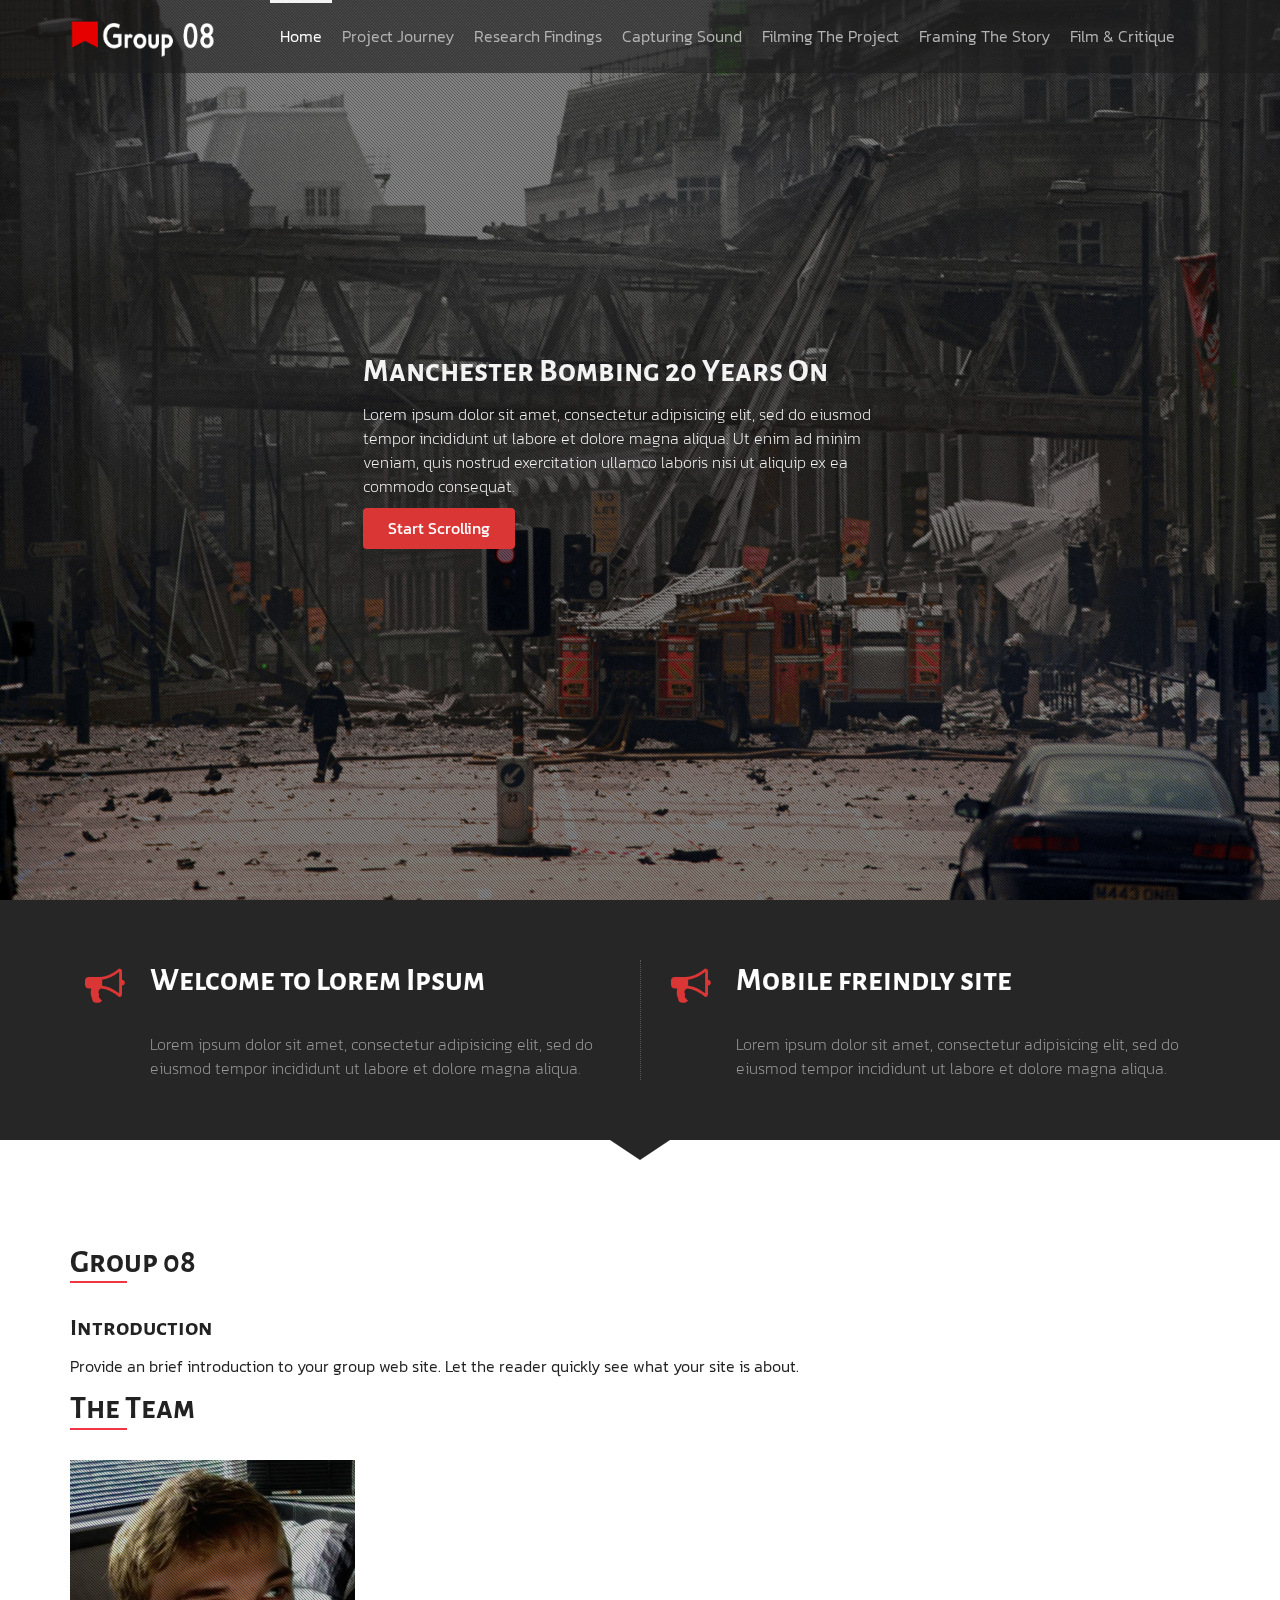
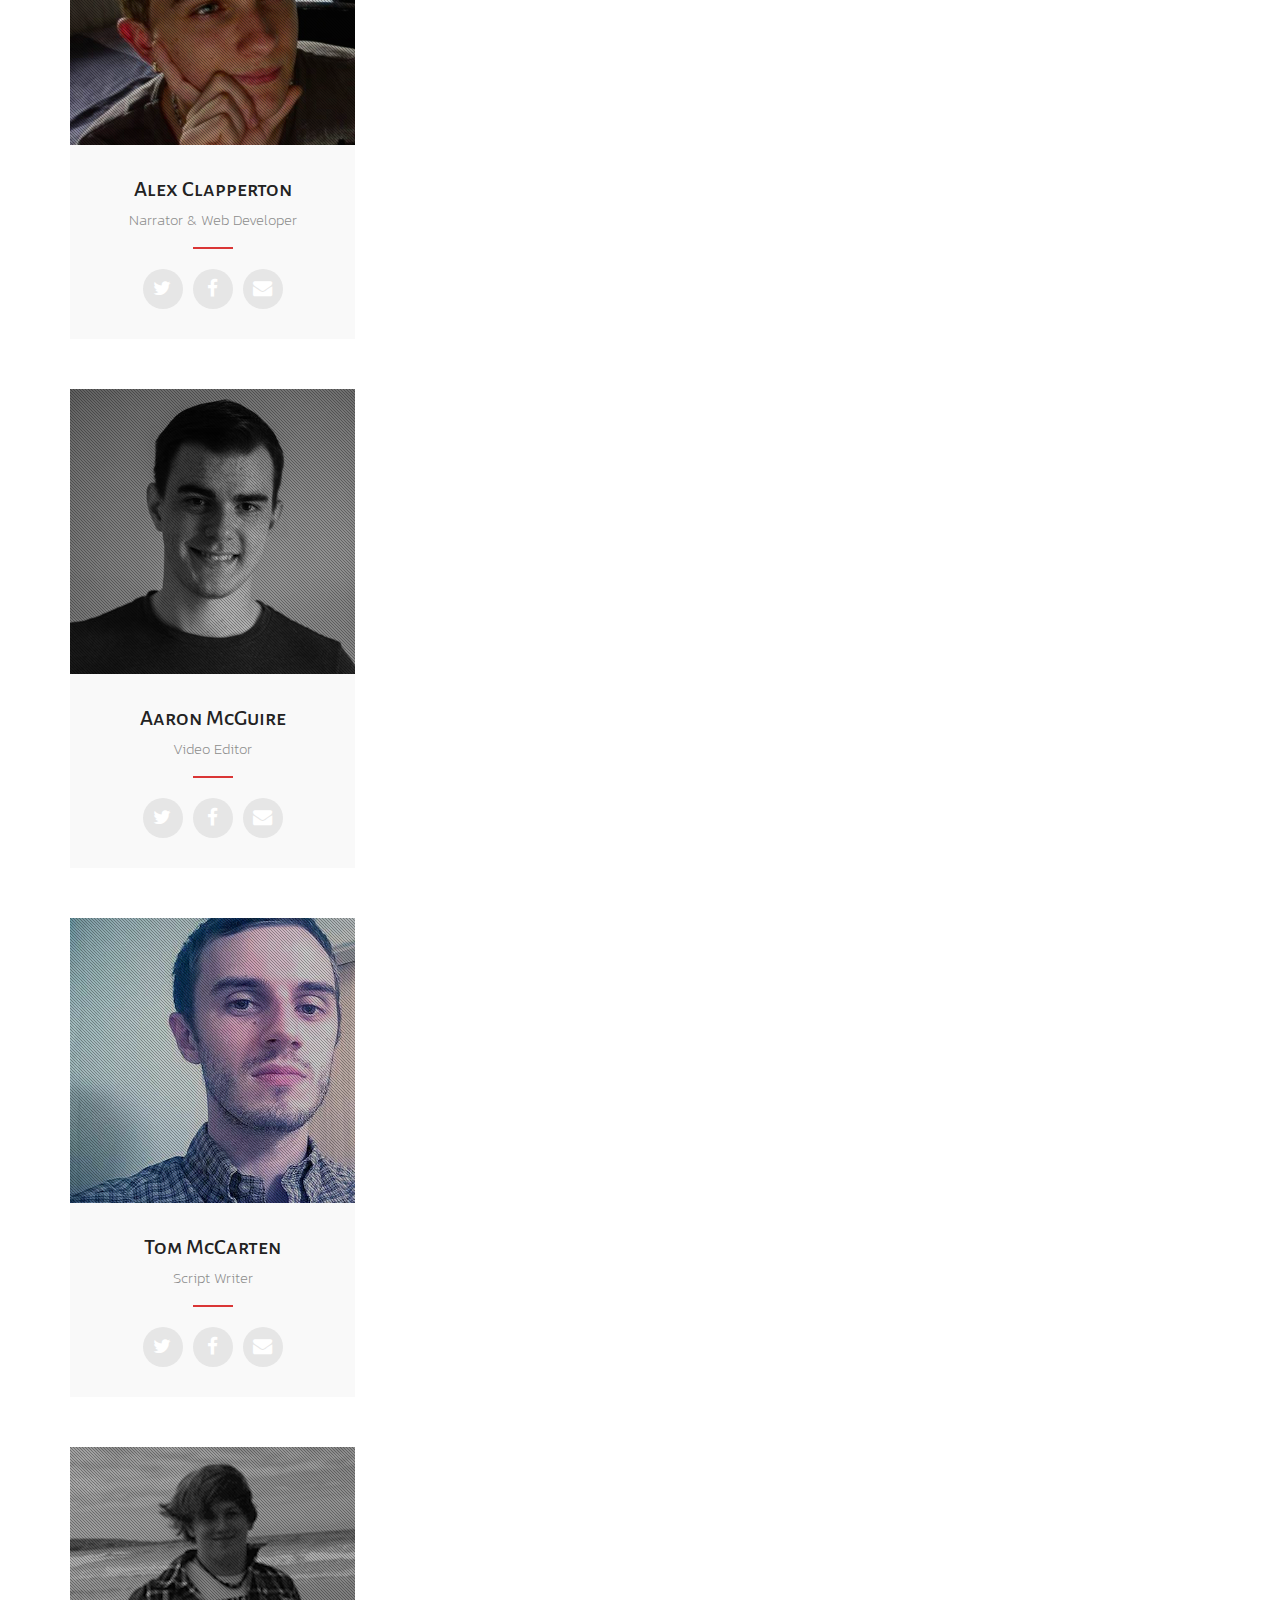
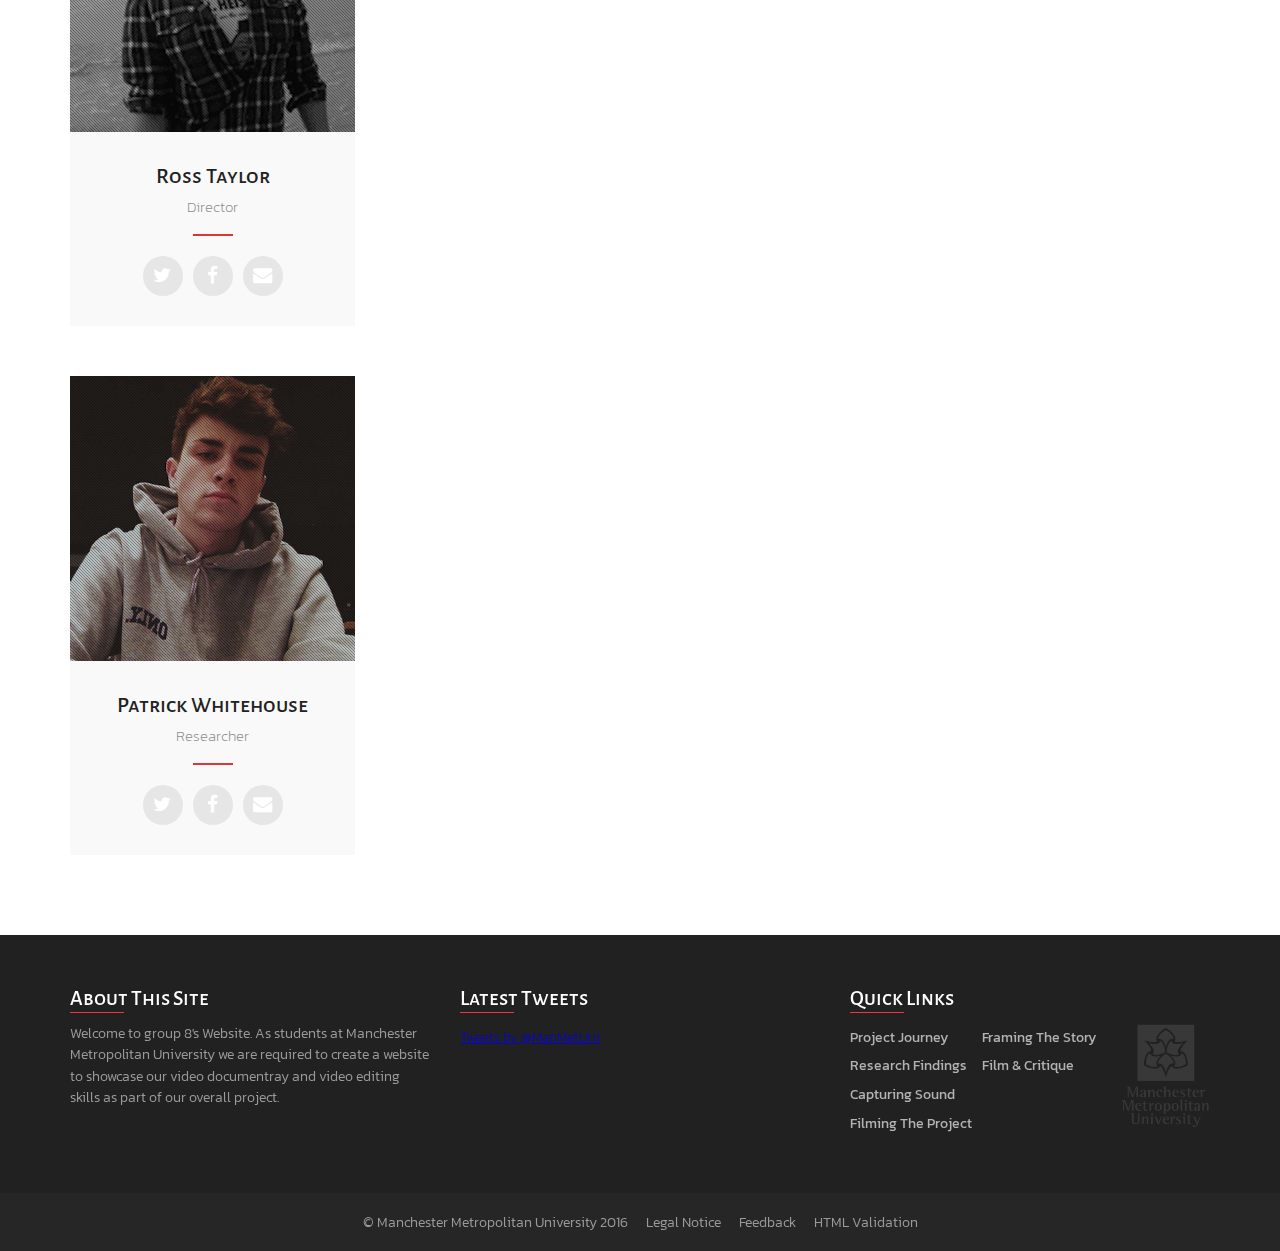
==== commit e9bc2304: "All pages in place with video, just need content" ====
--- a/index.html
+++ b/index.html
@@ -5,6 +5,8 @@
     <meta name="description" content="Welcome to group 8's Website. As students at Manchester Metropolitan University we are required to create a website to showcase our video documentray and imagery work.">
     <meta name="viewport" content="width=device-width, initial-scale=1 user-scalable=no">
 
+    <link rel="icon" type="image/ico" href="images/favicon.ico">
+
     <title>Group 8 - Creative Digital Media Production, Manchester Metropolitan University</title>
 
     <!-- STYLESHEETS -->
@@ -14,7 +16,7 @@
     <link rel="stylesheet" type="text/css" href="css/style.css">
 
   </head>
-  <body>
+  <body id="home">
 
     <div class="home-section scrollme parallax-window" data-parallax="scroll" data-image-src="images/bg.jpg">
       <div class="overlay"></div>
@@ -42,12 +44,12 @@
                 <div class="main-nav">
                   <ul>
                     <li class="active"><a href="index.html">Home</a></li
-                    ><li><a href="#">Project Jounrey</a></li
-                    ><li><a href="#">Research Findings</a></li
-                    ><li><a href="#">Capturing Sound</a></li
-                    ><li><a href="#">Filming The Project</a></li
-                    ><li><a href="#">Framing The Story</a></li
-                    ><li><a href="#">Film &amp; Critique</a></li>
+                    ><li><a href="project-journey.html">Project Journey</a></li
+                    ><li><a href="research-findings.html">Research Findings</a></li
+                    ><li><a href="capturing-sound.html">Capturing Sound</a></li
+                    ><li><a href="filming-the-project.html">Filming The Project</a></li
+                    ><li><a href="framing-the-story.html">Framing The Story</a></li
+                    ><li><a href="film-and-critique.html">Film &amp; Critique</a></li>
                   </ul>
                 </div>
               </div>
@@ -95,7 +97,7 @@
                 <div class="block-container">
                   <div class="block-icon"><i class="fa fa-bullhorn"></i></div>
                   <div class="block-content">
-                    <h2>Welcome to Mexico template</h2>
+                    <h2>Welcome to Lorem Ipsum</h2>
                     <p>Lorem ipsum dolor sit amet, consectetur adipisicing elit, sed do eiusmod tempor incididunt ut labore et dolore magna aliqua.</p>
                   </div>
                 </div>
@@ -105,7 +107,7 @@
                 <div class="block-container">
                   <div class="block-icon"><i class="fa fa-bullhorn"></i></div>
                   <div class="block-content">
-                    <h2>Mobile freindly template</h2>
+                    <h2>Mobile freindly site</h2>
                     <p>Lorem ipsum dolor sit amet, consectetur adipisicing elit, sed do eiusmod tempor incididunt ut labore et dolore magna aliqua.</p>
                   </div>
                 </div>
@@ -142,32 +144,28 @@
                       <div class="heading-divider"></div>
                       <div class="team-social">
                         <ul>
-                          <li><a href="#" class="twitter"><i class="fa fa-twitter fa-fw"></i></a></li
-                          ><li><a href="#" class="facebook"><i class="fa fa-facebook fa-fw"></i></a></li
-                          ><li><a href="#" class="mail"><i class="fa fa-envelope fa-fw"></i></a></li>
-                        </ul>
-                      </div>
-                    </div>
-                  </div>
-                  <div class="col col75 wow animated slideInLeft" data-wow-delay=".3s">
-                    <div class="team-detail">
-                      <p>I am always on the look out for any freelance Web Development work so feel free to contact me if you are interested in hiring me. </p>
-
-                      <p>I am a technology enthusiast with a keen interest in new technological developments, systems and products. I am particularly interested in Web Design and have currently started a Web Development course at Manchester Metropolitan University (MMU).</p>
-
-                      <p>My interest in Web design began when I went on work experience when I was 15, back in 2007. I went to my fathers workplace and did a bit of graphic design. It was there where I was introduced to AutoCAD and I immediately fell in love with the software.</p>
-
-                      <p>From there my interest moved from Art to Graphic Design, to Web Design. My Goal is to become a professional Web designer.</p>
-                    </div>
-                  </div>
-                </div>
-
-
-                <div class="member">
-                  <div class="col col25 card-container">
-                    <div class="card card-image">
-                      <div class="img-overlay"></div>
-                      <img src="images/team/alex.jpg" alt="Alex Clapperton portrait" />
+                          <li><a href="https://twitter.com/AlexMClapperton" class="twitter"><i class="fa fa-twitter fa-fw"></i></a></li
+                          ><li><a href="https://www.facebook.com/AlexMClapperton" class="facebook"><i class="fa fa-facebook fa-fw"></i></a></li
+                          ><li><a href="mailto:alex.clapperton@stu.mmu.ac.uk" class="mail"><i class="fa fa-envelope fa-fw"></i></a></li>
+                        </ul>
+                      </div>
+                    </div>
+                  </div>
+                  <div class="col col75 wow animated slideInLeft" data-wow-delay=".3s">
+                    <div class="team-detail">
+                      <p>I am a 23 year old tech enthusiast and currently a student at the Manchester Metropolitan University studying for a BSc Web Development Degree. I am also a technology enthusiast with a keen interest in new technological developments, systems and products. I am particularly interested in Web Design and am currently half way through my second year at MMU.</p>
+
+                      <p>My interest in Web design began when I went on work experience when I was 15, back in 2007. I went to my fathers workplace and did a bit of graphic design. It was there where I was introduced to AutoCAD and I immediately fell in love with the software. From there my interest moved from Art to Graphic Design, to Web Design. My Goal is to become a professional Web designer. My Goal is to become a professional Web designer.</p>
+                    </div>
+                  </div>
+                </div>
+
+
+                <div class="member">
+                  <div class="col col25 card-container">
+                    <div class="card card-image">
+                      <div class="img-overlay"></div>
+                      <img src="images/team/aaron.jpg" alt="Aaron McGuire portrait" />
                     </div>
                     <div class="team-info">
                       <h3>Aaron McGuire</h3>
@@ -175,27 +173,28 @@
                       <div class="heading-divider"></div>
                       <div class="team-social">
                         <ul>
-                          <li><a href="#" class="twitter"><i class="fa fa-twitter fa-fw"></i></a></li
-                          ><li><a href="#" class="facebook"><i class="fa fa-facebook fa-fw"></i></a></li
-                          ><li><a href="#" class="mail"><i class="fa fa-envelope fa-fw"></i></a></li>
-                        </ul>
-                      </div>
-                    </div>
-                  </div>
-                  <div class="col col75 wow animated slideInLeft" data-wow-delay=".3s">
-                    <div class="team-detail">
-                      <p>In elementum sem felis, et sollicitudin mauris. Phasellus laoreet mauris sed libero tempus in porttitor metus fringilla. Praesent id odio orci, ut laoreet massa. Pellentesque a tellus vitae massa venenatis auctor et pretium erat. Praesent tristique adipiscing elit nec molestie. In tincidunt cursus porttitor. Pellentesque dapibus augue vitae massa ullamcorper dignissim. Vestibulum ante ipsum primis in faucibus orci luctus.</p>
-                      <p>In elementum sem felis, et sollicitudin mauris. Phasellus laoreet mauris sed libero tempus in porttitor metus fringilla. Praesent id odio orci, ut laoreet massa. Pellentesque a tellus vitae massa venenatis auctor et pretium erat. Praesent tristique adipiscing elit nec molestie. In tincidunt cursus porttitor. Pellentesque dapibus augue vitae massa ullamcorper dignissim. Vestibulum ante ipsum primis in faucibus orci luctus.</p>
-                    </div>
-                  </div>
-                </div>
-
-
-                <div class="member">
-                  <div class="col col25 card-container">
-                    <div class="card card-image">
-                      <div class="img-overlay"></div>
-                      <img src="images/team/tom.jpg" alt="Alex Clapperton portrait" />
+                          <li><a href="https://twitter.com/_AaronMcguire" class="twitter"><i class="fa fa-twitter fa-fw"></i></a></li
+                          ><li><a href="https://www.facebook.com/AaronAndrewMcguire" class="facebook"><i class="fa fa-facebook fa-fw"></i></a></li
+                          ><li><a href="mailto:14015827@stu.mmu.ac.uk" class="mail"><i class="fa fa-envelope fa-fw"></i></a></li>
+                        </ul>
+                      </div>
+                    </div>
+                  </div>
+                  <div class="col col75 wow animated slideInLeft" data-wow-delay=".3s">
+                    <div class="team-detail">
+                      <p>I am a 21 year old student at Manchester Metropolitan University studying for a BSc Web Development Degree. I live in Stockport where I have lived all my life. Being in the 2nd year at uni means things have started to get a lot more real, knowing the marks you get are final. I started learning code in high school in my final year (2011) which was incredibly fun but looking back making an image in Photoshop, slicing it and then making it work in Dreamweaver doesn’t constitute being a HTML and CSS wiz kid.</p>
+
+                      <p>I hope that upon finishing my final year I can start climbing the ladder, if by this point I don’t already have a foot in the door. I am aiming to finish with a first and hopefully put it to good use. I’m currently juggling different job titles to see which one I would prefer, at this moment in time I’m looking at either UI/UX design or front end web developer.</p>
+                    </div>
+                  </div>
+                </div>
+
+
+                <div class="member">
+                  <div class="col col25 card-container">
+                    <div class="card card-image">
+                      <div class="img-overlay"></div>
+                      <img src="images/team/tom.jpg" alt="Tom McCarten portrait" />
                     </div>
                     <div class="team-info">
                       <h3>Tom McCarten</h3>
@@ -203,9 +202,9 @@
                       <div class="heading-divider"></div>
                       <div class="team-social">
                         <ul>
-                          <li><a href="#" class="twitter"><i class="fa fa-twitter fa-fw"></i></a></li
-                          ><li><a href="#" class="facebook"><i class="fa fa-facebook fa-fw"></i></a></li
-                          ><li><a href="#" class="mail"><i class="fa fa-envelope fa-fw"></i></a></li>
+                          <li><a href="https://twitter.com/TomMcCarten" class="twitter"><i class="fa fa-twitter fa-fw"></i></a></li
+                          ><li><a href="https://www.facebook.com/thomasmccarten" class="facebook"><i class="fa fa-facebook fa-fw"></i></a></li
+                          ><li><a href="thomas.e.mccarten@stu.mmu.ac.uk" class="mail"><i class="fa fa-envelope fa-fw"></i></a></li>
                         </ul>
                       </div>
                     </div>
@@ -223,7 +222,7 @@
                   <div class="col col25 card-container">
                     <div class="card card-image">
                       <div class="img-overlay"></div>
-                      <img src="images/team/alex.jpg" alt="Alex Clapperton portrait" />
+                      <img src="images/team/ross.png" alt="Ross Taylor portrait" />
                     </div>
                     <div class="team-info">
                       <h3>Ross Taylor</h3>
@@ -231,27 +230,26 @@
                       <div class="heading-divider"></div>
                       <div class="team-social">
                         <ul>
-                          <li><a href="#" class="twitter"><i class="fa fa-twitter fa-fw"></i></a></li
-                          ><li><a href="#" class="facebook"><i class="fa fa-facebook fa-fw"></i></a></li
-                          ><li><a href="#" class="mail"><i class="fa fa-envelope fa-fw"></i></a></li>
-                        </ul>
-                      </div>
-                    </div>
-                  </div>
-                  <div class="col col75 wow animated slideInLeft" data-wow-delay=".3s">
-                    <div class="team-detail">
-                      <p>In elementum sem felis, et sollicitudin mauris. Phasellus laoreet mauris sed libero tempus in porttitor metus fringilla. Praesent id odio orci, ut laoreet massa. Pellentesque a tellus vitae massa venenatis auctor et pretium erat. Praesent tristique adipiscing elit nec molestie. In tincidunt cursus porttitor. Pellentesque dapibus augue vitae massa ullamcorper dignissim. Vestibulum ante ipsum primis in faucibus orci luctus.</p>
-                      <p>In elementum sem felis, et sollicitudin mauris. Phasellus laoreet mauris sed libero tempus in porttitor metus fringilla. Praesent id odio orci, ut laoreet massa. Pellentesque a tellus vitae massa venenatis auctor et pretium erat. Praesent tristique adipiscing elit nec molestie. In tincidunt cursus porttitor. Pellentesque dapibus augue vitae massa ullamcorper dignissim. Vestibulum ante ipsum primis in faucibus orci luctus.</p>
-                    </div>
-                  </div>
-                </div>
-
-
-                <div class="member">
-                  <div class="col col25 card-container">
-                    <div class="card card-image">
-                      <div class="img-overlay"></div>
-                      <img src="images/team/patrick.jpg" alt="Alex Clapperton portrait" />
+                          <li><a href="https://twitter.com/Cipurs" class="twitter"><i class="fa fa-twitter fa-fw"></i></a></li
+                          ><li><a href="https://www.facebook.com/cipurs" class="facebook"><i class="fa fa-facebook fa-fw"></i></a></li
+                          ><li><a href="mailto:ross.taylor@live.com" class="mail"><i class="fa fa-envelope fa-fw"></i></a></li>
+                        </ul>
+                      </div>
+                    </div>
+                  </div>
+                  <div class="col col75 wow animated slideInLeft" data-wow-delay=".3s">
+                    <div class="team-detail">
+                      <p>Hello, i'm Ross Taylor. I particularily enjoy pretending to be a photographer as well as occasionally painting with pixels, saving the world from various threats and blasting a ball into some netting. I am a 20 year old digital media student from a small town caled Rochdale, origin of the cooperative and the word 'cruckle'. If you like what you see please dont hesitate to contact me!</p>
+                    </div>
+                  </div>
+                </div>
+
+
+                <div class="member">
+                  <div class="col col25 card-container">
+                    <div class="card card-image">
+                      <div class="img-overlay"></div>
+                      <img src="images/team/patrick.jpg" alt="Patrick Whitehouse portrait" />
                     </div>
                     <div class="team-info">
                       <h3>Patrick Whitehouse</h3>
@@ -259,9 +257,9 @@
                       <div class="heading-divider"></div>
                       <div class="team-social">
                         <ul>
-                          <li><a href="#" class="twitter"><i class="fa fa-twitter fa-fw"></i></a></li
+                          <li><a href="https://twitter.com/patrickdoesweb" class="twitter"><i class="fa fa-twitter fa-fw"></i></a></li
                           ><li><a href="#" class="facebook"><i class="fa fa-facebook fa-fw"></i></a></li
-                          ><li><a href="#" class="mail"><i class="fa fa-envelope fa-fw"></i></a></li>
+                          ><li><a href="patrick.whitehouse@stu.mmu.ac.uk" class="mail"><i class="fa fa-envelope fa-fw"></i></a></li>
                         </ul>
                       </div>
                     </div>
@@ -287,7 +285,7 @@
             <div class="col col33">
               <div class="widget about-widget">
                 <h3>About This Site</h3>
-                <p>Lorem ipsum dolor sit amet, consectetur adipisicing elit, sed do eiusmod tempor incididunt ut labore et dolore magna aliqua. Ut enim ad minim veniam, quis nostrud exercitation ullamco laboris nisi ut aliquip ex ea commodo consequat.</p>
+                <p>Welcome to group 8's Website. As students at Manchester Metropolitan University we are required to create a website to showcase our video documentray and video editing skills as part of our overall project.</p>
               </div>
             </div>
 
@@ -295,7 +293,7 @@
               <div class="widget about-widget">
                 <h3>Latest Tweets</h3>
                 <div class="twitter-feed">
-                  <a class="twitter-timeline" data-link-color="#dd2e44" data-chrome="transparent noheader nofooter noborders" data-tweet-limit="3"  href="https://twitter.com/AlexMClapperton" data-widget-id="573188130255347712">Tweets by @ManMetUni</a> <script>!function(d,s,id){var js,fjs=d.getElementsByTagName(s)[0],p=/^http:/.test(d.location)?'http':'https';if(!d.getElementById(id)){js=d.createElement(s);js.id=id;js.src=p+"://platform.twitter.com/widgets.js";fjs.parentNode.insertBefore(js,fjs);}}(document,"script","twitter-wjs");</script>
+                  <a class="twitter-timeline" data-link-color="#dd2e44" data-chrome="transparent noheader nofooter noborders" data-tweet-limit="3"  href="https://twitter.com/ManMetUni" data-widget-id="573188130255347712">Tweets by @ManMetUni</a> <script>!function(d,s,id){var js,fjs=d.getElementsByTagName(s)[0],p=/^http:/.test(d.location)?'http':'https';if(!d.getElementById(id)){js=d.createElement(s);js.id=id;js.src=p+"://platform.twitter.com/widgets.js";fjs.parentNode.insertBefore(js,fjs);}}(document,"script","twitter-wjs");</script>
                 </div>
               </div>
             </div>
@@ -304,15 +302,15 @@
               <div class="widget links-widget">
                 <h3>Quick Links</h3>
                 <ul class="quick-links">
-                  <li><a href="#">Project Journey</a></li>
-                  <li><a href="#">Research Findings</a></li>
-                  <li><a href="#">Capturing Sound</a></li>
-                  <li><a href="#">Filming The Project</a></li>
+                  <li><a href="project-journey.html">Project Journey</a></li>
+                  <li><a href="research-findings.html">Research Findings</a></li>
+                  <li><a href="capturing-sound.html">Capturing Sound</a></li>
+                  <li><a href="filming-the-project.html">Filming The Project</a></li>
                 </ul>
 
                 <ul class="quick-links">
-                  <li><a href="#">Framing The Story</a></li>
-                  <li><a href="#">Film &amp; Critique</a></li>
+                  <li><a href="framing-the-story.html">Framing The Story</a></li>
+                  <li><a href="film-and-critique.html">Film &amp; Critique</a></li>
                 </ul>
 
                 <div class="mmu-logo">
--- a/css/style.css
+++ b/css/style.css
@@ -49,6 +49,11 @@
   list-style: none;
 }
 
+ol > li:before {
+  content: counter(point) ". " ' ';
+  counter-increment: point 1;
+}
+
 h1, h2, h3, h4, h5 {
   position: relative;
   width: auto;
@@ -84,7 +89,9 @@
 }
 
 p {
-  margin-bottom: 20px;
+  font-weight: 300;
+  margin-top: 0;
+  margin-bottom: 10px;
   line-height: 1.5;
 }
 
@@ -107,6 +114,10 @@
 
 hr.hr-nobg {
   border-color: transparent;
+}
+
+iframe.video {
+  margin-bottom: 20px;
 }
 
 nav:before, nav:after, .logo:before, .logo:after, .main-nav:before,
@@ -280,6 +291,34 @@
 
 .col15 {
   width: 15%;
+}
+
+.col10 {
+  width: 10%;
+}
+
+.animateme.dark-bg {
+  height: 100%;
+}
+
+.text-right {
+  text-align: right;
+}
+
+.light-p {
+  font-weight: 300;
+}
+
+.content-title:after {
+  bottom: -5%;
+}
+
+.content-subtitle {
+  display: block;
+  font-size: 1rem;
+  font-weight: 300;
+  color: #444;
+  margin-top: -5px;
 }
 
 .parallax-window {
@@ -473,6 +512,16 @@
   transform: rotate(-45deg);
 }
 
+.home-section-alt {
+  position: relative;
+  height: 40% !important;
+}
+
+main.main-home-alt {
+  height: 100% !important;
+  text-align: center;
+}
+
 main.main-home {
   position: absolute;
   color: #2c2c2c;
@@ -491,6 +540,26 @@
 
 main.main-home .home-content h1, main.main-home .home-content p {
   color: #f3f3f3;
+}
+
+main.main-home .home-content h1.title-lg {
+  position: relative;
+  font-size: 3rem;
+  font-weight: 400;
+  word-spacing: 0.5rem;
+}
+
+main.main-home .home-content h1.title-lg:after {
+  content: '';
+  position: absolute;
+  bottom: 0;
+  left: 0;
+  right: 0;
+  margin: 0 auto;
+  display: block;
+  width: 80%;
+  height: 2px;
+  background: #da3636;
 }
 
 main.main-home .home-content p {
@@ -577,6 +646,106 @@
 .content-info {
   padding-top: 30px;
   padding-bottom: 30px;
+}
+
+.breadcrumbs-block {
+  position: relative;
+  height: 85px;
+  background-color: #f5f5f5;
+  line-height: 30px;
+}
+
+.breadcrumbs-block .divider {
+  width: 1px;
+  height: 30px;
+  background-color: #d9d9d9;
+  vertical-align: middle;
+  display: inline-block;
+  font-size: 0;
+  margin: 0 20px;
+  }
+
+.breadcrumbs-block .table-div {
+  display: table;
+  width: 100%;
+  height: 100%;
+  border-collapse: collapse;
+}
+
+.breadcrumbs-block .cell-div {
+  display: table-cell;
+  height: 85px;
+  vertical-align: middle;
+  float: none;
+}
+
+.breadcrumbs-block .cell-div .fa {
+  font-size: 1.1rem;
+  line-height: 30px;
+  color: #000;
+  margin-right: 10px;
+}
+
+.breadcrumbs-block h1 {
+  font-size: 1.4rem;
+  line-height: 30px;
+  margin: 0;
+  margin-top: -3px;
+  color: #000;
+  font-weight: 400;
+  vertical-align: middle;
+  display: inline-block;
+}
+
+.breadcrumbs-block .subtitle {
+  font-size: 1rem;
+  font-weight: 300;
+  line-height: 30px;
+  color: #999;
+  vertical-align: middle;
+  display: inline-block;
+}
+
+.breadcrumb {
+  list-style: none;
+  border-radius: 0;
+  padding: 0;
+  margin: 0;
+  background-color: transparent;
+  font-size: 14px;
+}
+
+.breadcrumb > li {
+  display: inline-block;
+  line-height: 28px;
+  color: #999;
+  vertical-align: middle;
+}
+
+.breadcrumb > li:before {
+  content: '';
+}
+
+.breadcrumb > li > a {
+  color: #999;
+  border: 0;
+  font-weight: 400;
+  line-height: 28px;
+  text-decoration: none;
+}
+
+.breadcrumb > li.active {
+  color: #999;
+}
+
+.breadcrumb > li + li:before {
+  vertical-align: middle;
+}
+
+.breadcrumb > li + li:before {
+  content: "/\00a0";
+  padding: 0 5px;
+  color: #ccc;
 }
 
 .team-block .col {
@@ -967,6 +1136,54 @@
 }
 
 @media (max-width: 767px) {
+  main.main-home .home-content h1.title-lg {
+    font-size: 2.5rem;
+  }
+
+  main.main-home .home-content h1.title-lg:after {
+    width: 70%;
+  }
+
+  h2.content-title {
+    font-size: 1.6rem;
+  }
+
+  h3 {
+    font-size: 1.3rem;
+  }
+
+  .breadcrumbs-block {
+    height: auto !important;
+  }
+
+  .breadcrumbs-block .table-div {
+    display: block;
+    text-align: center;
+  }
+
+  .breadcrumbs-block .cell-div {
+    width: 100%;
+    height: auto!important;
+    padding: 0 0 15px;
+    padding-top: 15px;
+    text-align: center;
+    display: block;
+  }
+
+  .breadcrumbs-block .cell-div .fa {
+    display: block;
+    margin: auto;
+  }
+
+  .breadcrumbs-block .divider {
+    display: none;
+  }
+
+  .breadcrumbs-block .subtitle {
+    display: block;
+    margin: auto;
+  }
+
   footer .footer-main {
     padding: 30px 0;
   }
@@ -1004,6 +1221,21 @@
 @media (max-width: 600px) {
   .nav .col15 {
     width: 30%;
+  }
+
+  .info-block .col50 {
+    float: none;
+    width: 100%;
+    margin-bottom: 50px;
+  }
+
+  .info-block .col50.border-left {
+    margin-bottom: 0;
+    border: none;
+  }
+
+  .block-icon {
+    padding-right: 25px;
   }
 
   .team-block .card-container {
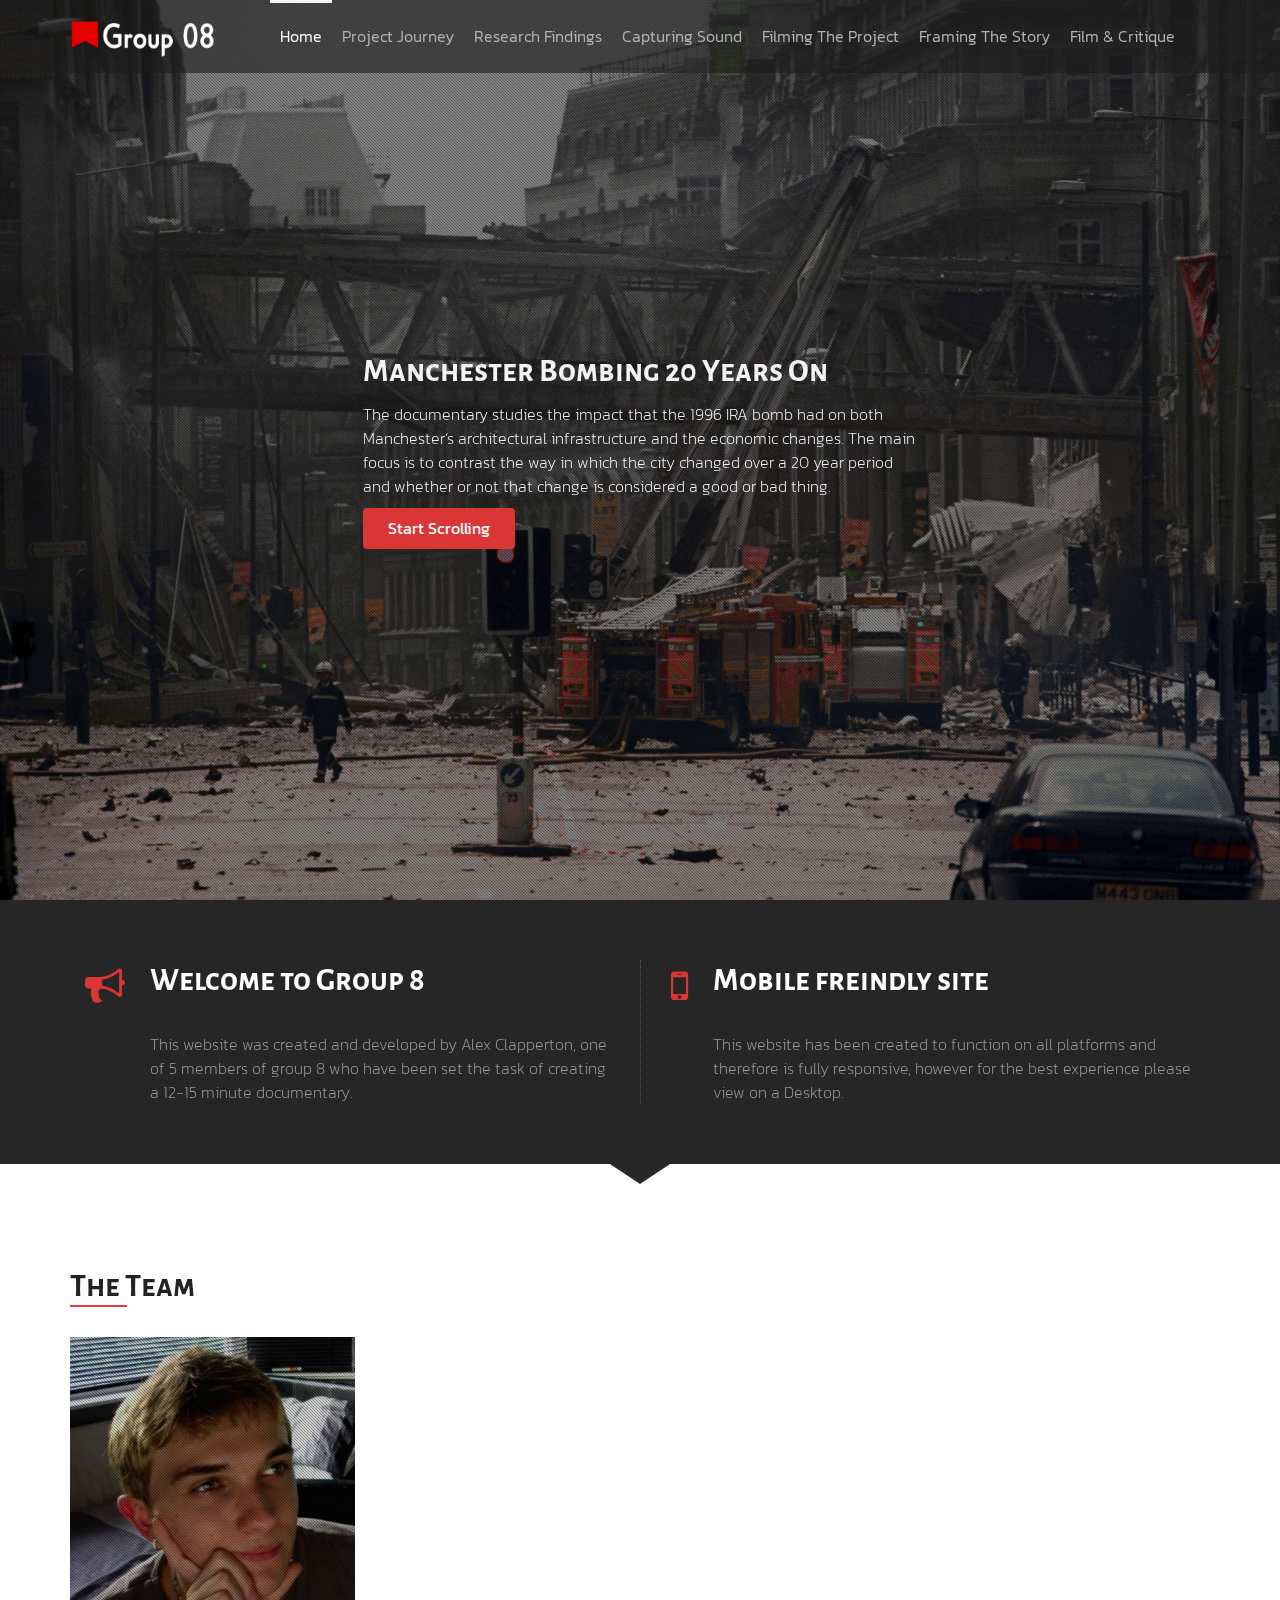
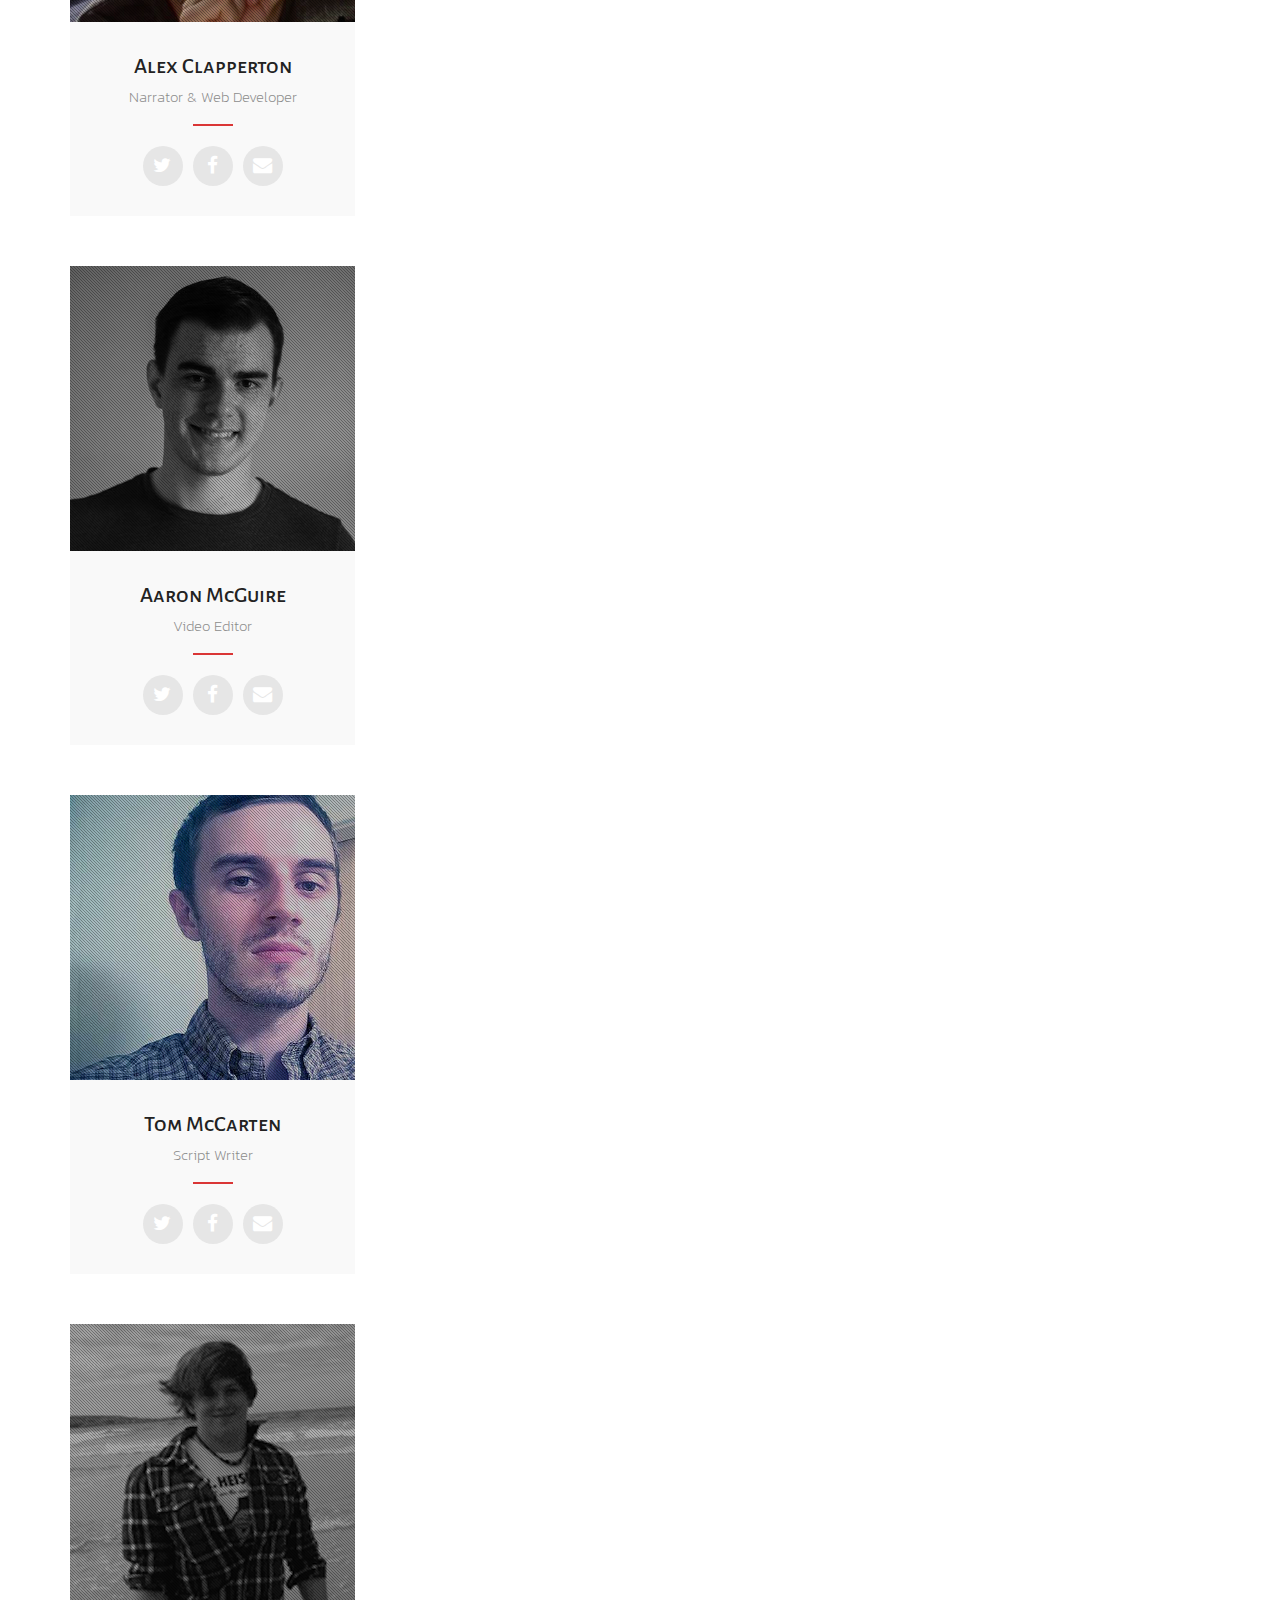
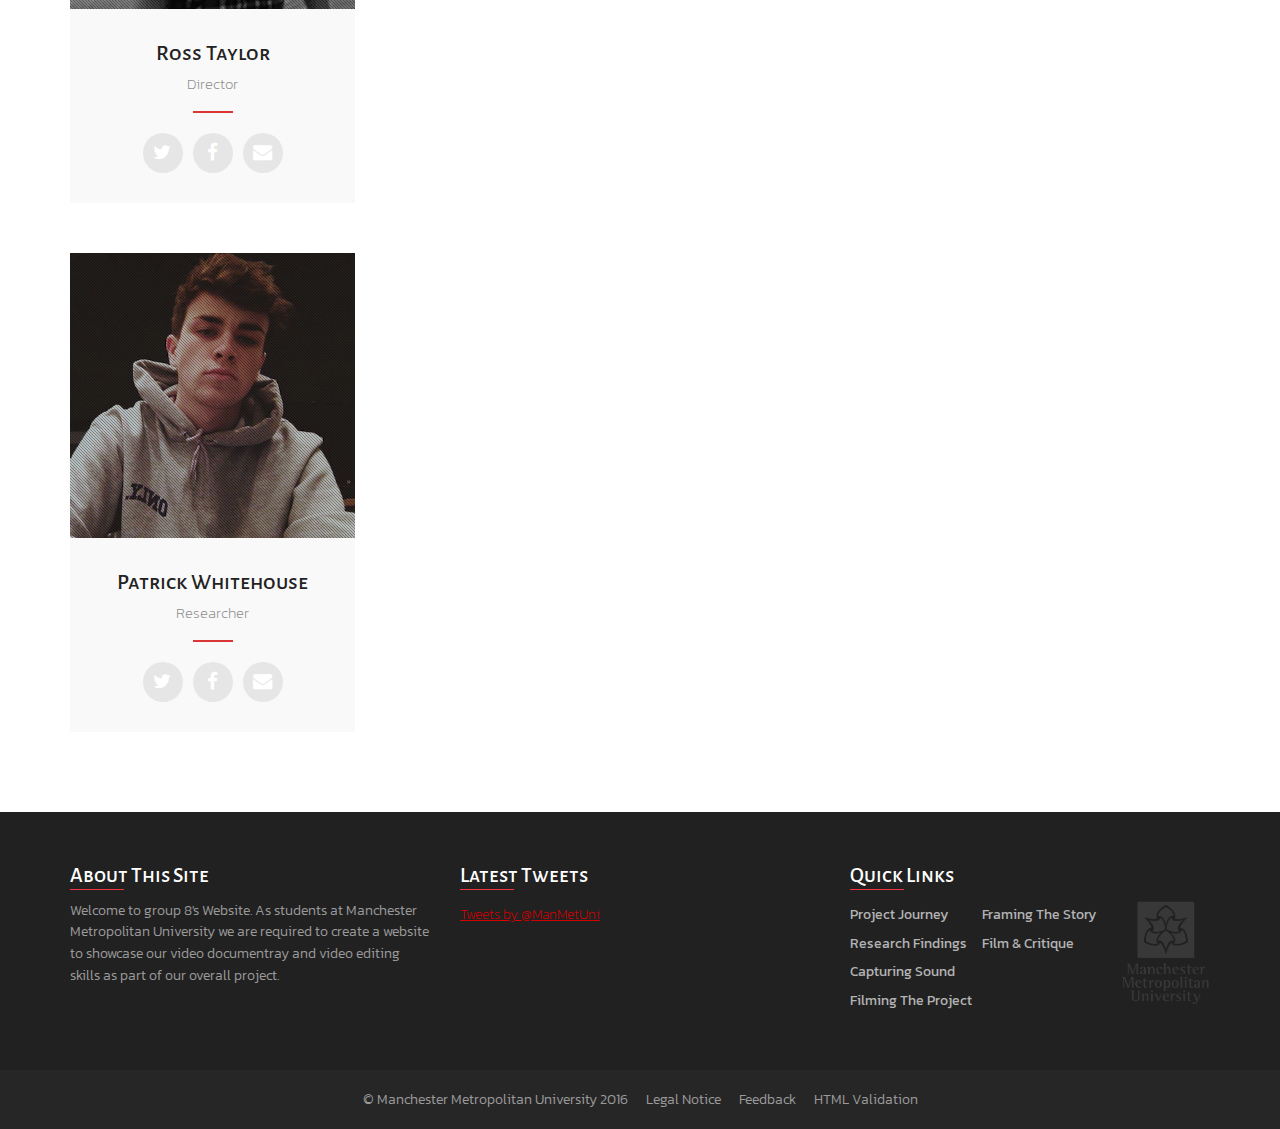
==== commit ddbd99dc: "All pages complete except for Capturing Sound and Filming The Project." ====
--- a/index.html
+++ b/index.html
@@ -69,7 +69,7 @@
                 <!-- START: Intro Column -->
                 <div class="col col50">
                   <h1 class="wow animated fadeInLeft" data-wow-delay=".5s">Manchester Bombing 20 Years On</h1>
-                  <p class="home-desc wow animated fadeInLeft" data-wow-delay=".9s">Lorem ipsum dolor sit amet, consectetur adipisicing elit, sed do eiusmod tempor incididunt ut labore et dolore magna aliqua. Ut enim ad minim veniam, quis nostrud exercitation ullamco laboris nisi ut aliquip ex ea commodo consequat.</p>
+                  <p class="home-desc wow animated fadeInLeft" data-wow-delay=".9s">The documentary studies the impact that the 1996 IRA bomb had on both Manchester’s architectural infrastructure and the economic changes. The main focus is to contrast the way in which the city changed over a 20 year period and whether or not that change is considered a good or bad thing.</p>
                   <!-- START: Read More button -->
                   <div class="read-more-home wow animated fadeInLeft" data-wow-delay="1.3s">
                     <a href="#content">Start Scrolling</a>
@@ -97,18 +97,18 @@
                 <div class="block-container">
                   <div class="block-icon"><i class="fa fa-bullhorn"></i></div>
                   <div class="block-content">
-                    <h2>Welcome to Lorem Ipsum</h2>
-                    <p>Lorem ipsum dolor sit amet, consectetur adipisicing elit, sed do eiusmod tempor incididunt ut labore et dolore magna aliqua.</p>
+                    <h2>Welcome to Group 8</h2>
+                    <p>This website was created and developed by Alex Clapperton, one of 5 members of group 8 who have been set the task of creating a 12-15 minute documentary.</p>
                   </div>
                 </div>
               </div>
 
               <div class="col col50 border-left">
                 <div class="block-container">
-                  <div class="block-icon"><i class="fa fa-bullhorn"></i></div>
+                  <div class="block-icon"><i class="fa fa-mobile"></i></div>
                   <div class="block-content">
                     <h2>Mobile freindly site</h2>
-                    <p>Lorem ipsum dolor sit amet, consectetur adipisicing elit, sed do eiusmod tempor incididunt ut labore et dolore magna aliqua.</p>
+                    <p>This website has been created to function on all platforms and therefore is fully responsive, however for the best experience please view on a Desktop.</p>
                   </div>
                 </div>
               </div>
@@ -124,10 +124,6 @@
         <div class="container">
           <div class="row">
             <div class="col col100">
-              <h2>Group 08</h2>
-
-              <h3>Introduction</h3>
-              <p>Provide an brief introduction to your group web site. Let the reader quickly see what your site is about.</p>
 
               <h2>The Team</h2>
 
@@ -211,8 +207,9 @@
                   </div>
                   <div class="col col75 wow animated slideInLeft" data-wow-delay=".3s">
                     <div class="team-detail">
-                      <p>My name is Tom McCarten and I am 27 years old from Skelmersdale in the North West of England. I am currently studying a Web Development course at Manchester Metropolitan University in the hope of becoming a front-end web developer after graduation. I have a working knowledge of CSS that I'm continuing to expand upon and I look forward to getting to grips with PHP, JavaScript and other various server-side languages.</p>
-                      <p>In elementum sem felis, et sollicitudin mauris. Phasellus laoreet mauris sed libero tempus in porttitor metus fringilla. Praesent id odio orci, ut laoreet massa. Pellentesque a tellus vitae massa venenatis auctor et pretium erat. Praesent tristique adipiscing elit nec molestie. In tincidunt cursus porttitor. Pellentesque dapibus augue vitae massa ullamcorper dignissim. Vestibulum ante ipsum primis in faucibus orci luctus.</p>
+                      <p>Hello. I’m Tom, a mature student of 'BSc (Hons) Web Development' at Manchester Metropolitan University. I’m from Upholland, near Wigan. After being made redundant at my last place of work I decided to apply for university in an attempt to pursue some sort of career in an area I’ve had an interest for many years now.</p>
+
+                      <p>I like designing things in Photoshop and Illustrator. I have a good knowledge of CSS and a working knowledge of PHP and JavaScript. I hope to enter the front-end web development industry after if not during my time at university.</p>
                     </div>
                   </div>
                 </div>
@@ -266,8 +263,7 @@
                   </div>
                   <div class="col col75 wow animated slideInLeft" data-wow-delay=".3s">
                     <div class="team-detail">
-                      <p>In elementum sem felis, et sollicitudin mauris. Phasellus laoreet mauris sed libero tempus in porttitor metus fringilla. Praesent id odio orci, ut laoreet massa. Pellentesque a tellus vitae massa venenatis auctor et pretium erat. Praesent tristique adipiscing elit nec molestie. In tincidunt cursus porttitor. Pellentesque dapibus augue vitae massa ullamcorper dignissim. Vestibulum ante ipsum primis in faucibus orci luctus.</p>
-                      <p>In elementum sem felis, et sollicitudin mauris. Phasellus laoreet mauris sed libero tempus in porttitor metus fringilla. Praesent id odio orci, ut laoreet massa. Pellentesque a tellus vitae massa venenatis auctor et pretium erat. Praesent tristique adipiscing elit nec molestie. In tincidunt cursus porttitor. Pellentesque dapibus augue vitae massa ullamcorper dignissim. Vestibulum ante ipsum primis in faucibus orci luctus.</p>
+                      <p>My name is Patrick Whitehouse, I am a Web Development student at the Manchester Metropolitan University. Once I have finished my degree, I would like to hopefully become a full time front end web developer for a large company as it would allow me to gain experience. Once I have a few years of experience behind me, I would then like to become self employed or possibly freelance.</p>
                     </div>
                   </div>
                 </div>
--- a/css/style.css
+++ b/css/style.css
@@ -96,8 +96,14 @@
 }
 
 a {
+  position: relative;
+  color: #d40000;
   transition: all 0.3s ease-in-out;
   -webkit-transition: all 0.3s ease-in-out;
+}
+
+a:hover {
+  color: #f13542;
 }
 
 img {
@@ -116,8 +122,20 @@
   border-color: transparent;
 }
 
-iframe.video {
+.video-wrapper {
+	position: relative;
+	padding-bottom: 56.25%; /* 16:9 */
+	padding-top: 25px;
+	height: 0;
+  margin-top: 20px;
   margin-bottom: 20px;
+}
+.video-wrapper iframe {
+	position: absolute;
+	top: 0;
+	left: 0;
+	width: 100%;
+	height: 100%;
 }
 
 nav:before, nav:after, .logo:before, .logo:after, .main-nav:before,
@@ -853,6 +871,24 @@
   position: relative;
   margin-bottom: 50px;
   overflow: hidden;
+}
+
+.proposal-btn {
+  margin-top: 20px;
+  margin-bottom: 20px;
+}
+
+.proposal-btn a {
+  display: inline-block;
+  padding: 10px 25px;
+  background: #da3636;
+  color: #fff;
+  border-radius: 4px;
+  text-decoration: none;
+}
+
+.proposal-btn a:hover {
+  background: #cf2626;
 }
 
 footer {
